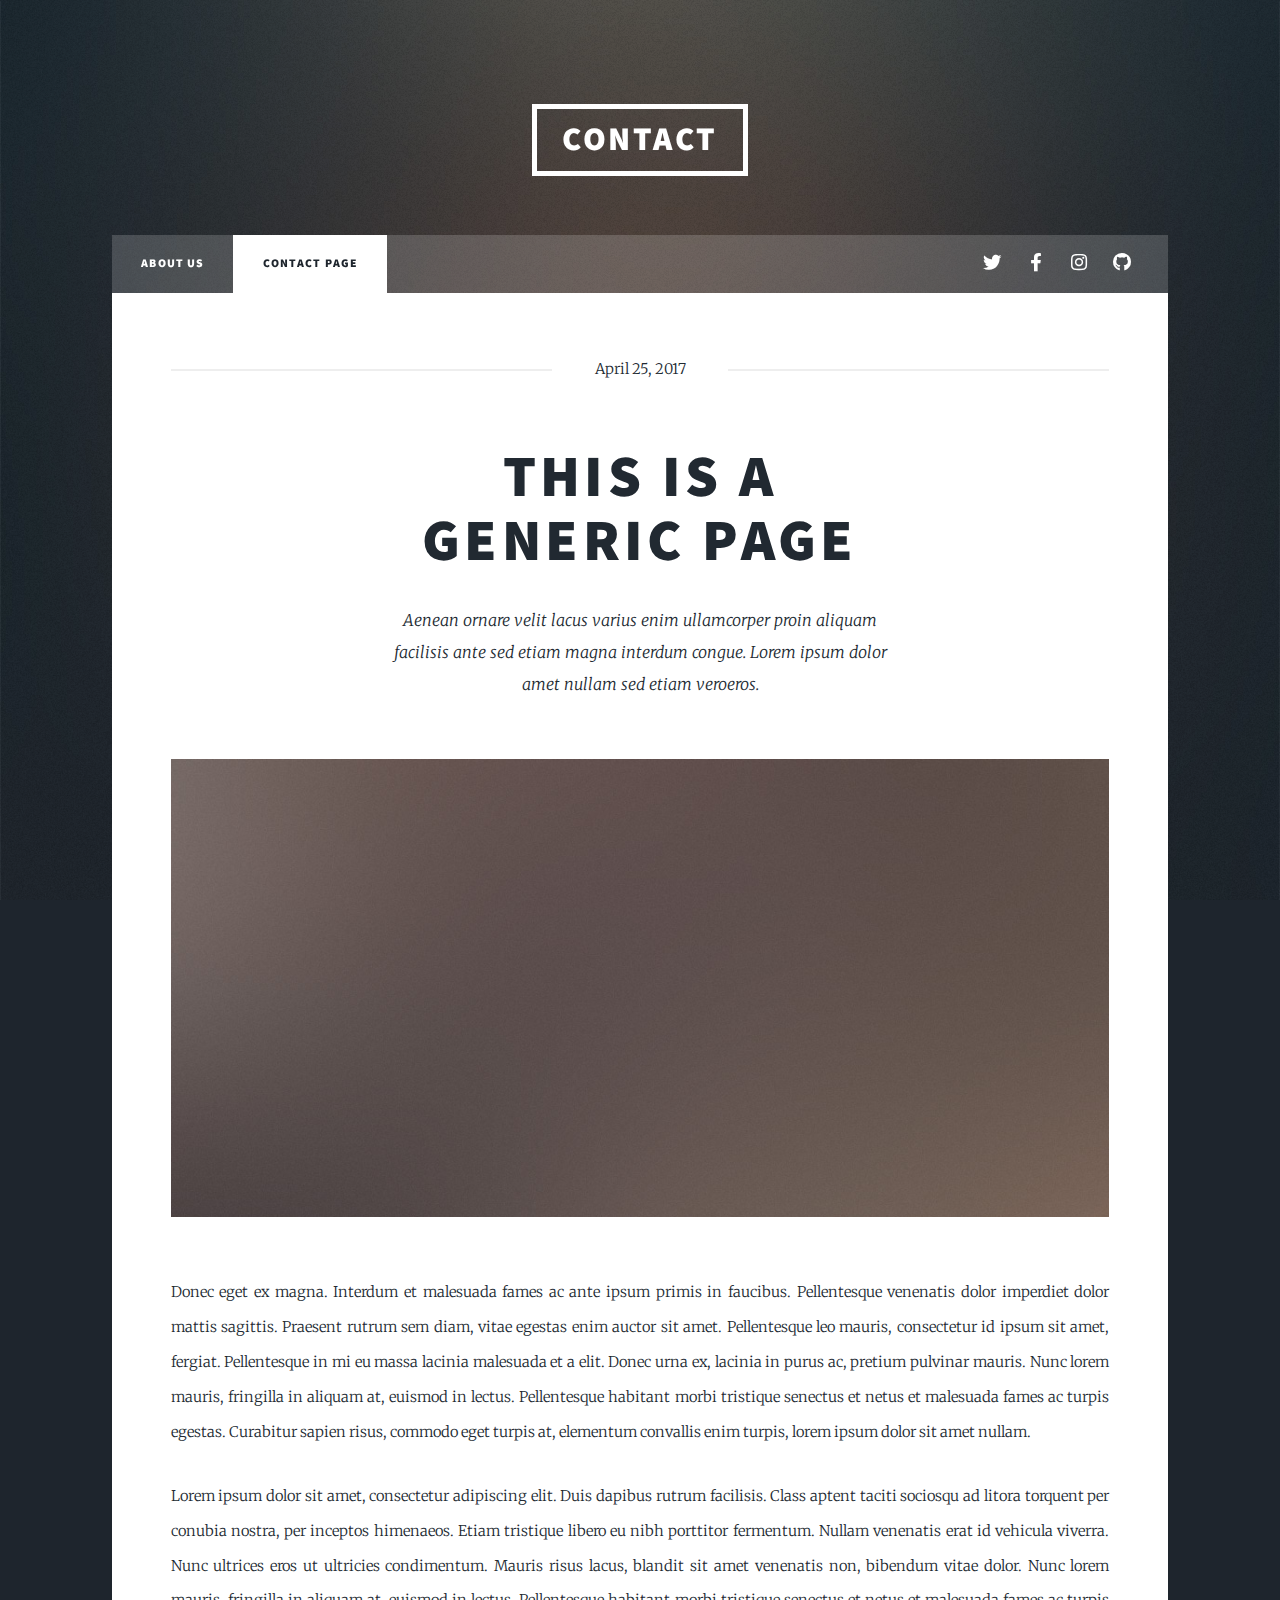
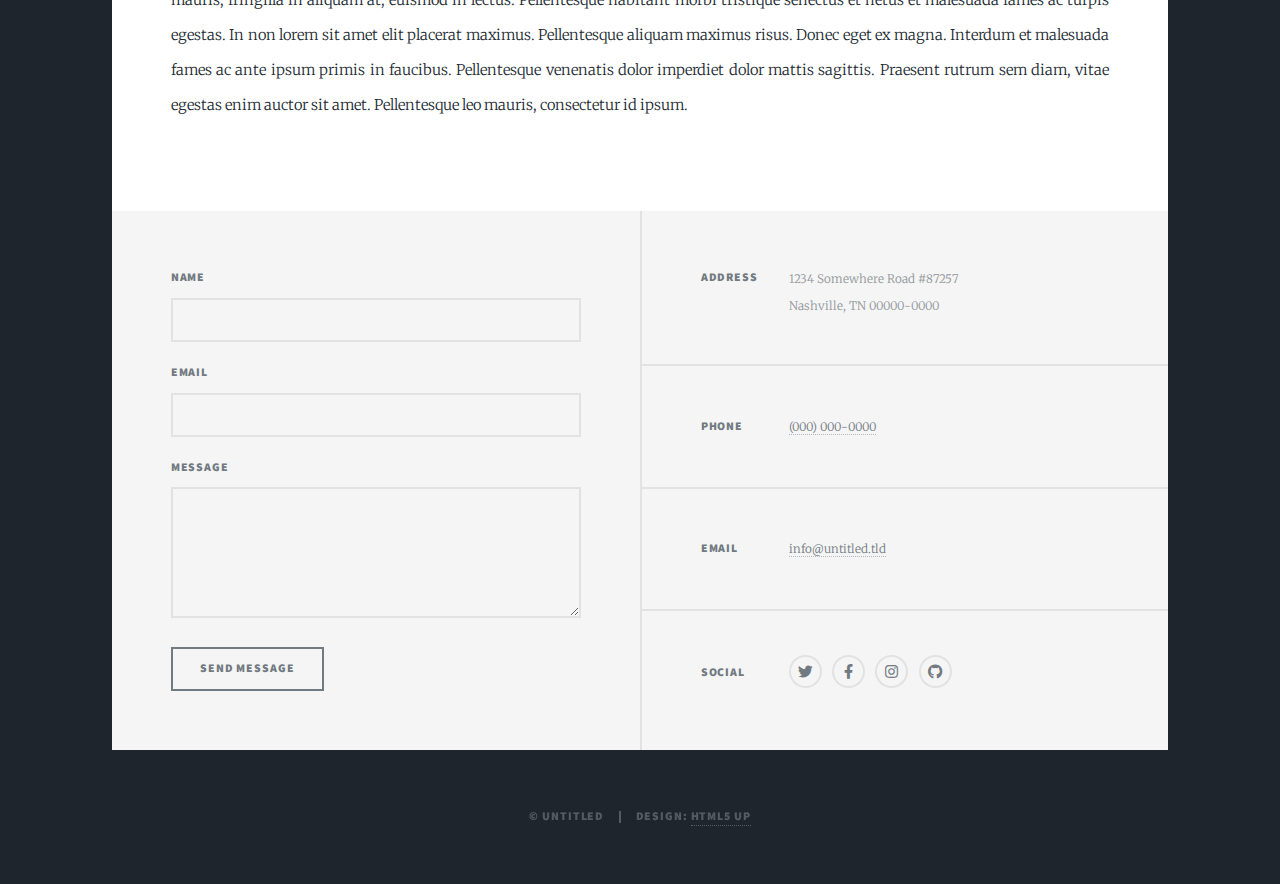
==== contact.html @ 7a4f12b8 "Add files via upload" ====
<!DOCTYPE HTML>
<!--
	Massively by HTML5 UP
	html5up.net | @ajlkn
	Free for personal and commercial use under the CCA 3.0 license (html5up.net/license)
-->
<html>
	<head>
		<title>Contact Us </title>
		<meta charset="utf-8" />
		<meta name="viewport" content="width=device-width, initial-scale=1, user-scalable=no" />
		<link rel="stylesheet" href="assets/css/main.css" />
		<noscript><link rel="stylesheet" href="assets/css/noscript.css" /></noscript>
	</head>
	<body class="is-preload">

		<!-- Wrapper -->
			<div id="wrapper">

				<!-- Header -->
					<header id="header">
						<a href="index.html" class="logo">Contact</a>
					</header>

				<!-- Nav -->
					<nav id="nav">
						<ul class="links">
							<li><a href="index.html">About Us</a></li>
							<li class="active"><a href="contact.html">Contact Page</a></li>
							<!-- <li><a href="elements.html">Elements Reference</a></li> -->
						</ul>
						<ul class="icons">
							<li><a href="#" class="icon brands fa-twitter"><span class="label">Twitter</span></a></li>
							<li><a href="#" class="icon brands fa-facebook-f"><span class="label">Facebook</span></a></li>
							<li><a href="#" class="icon brands fa-instagram"><span class="label">Instagram</span></a></li>
							<li><a href="#" class="icon brands fa-github"><span class="label">GitHub</span></a></li>
						</ul>
					</nav>

				<!-- Main -->
					<div id="main">

						<!-- Post -->
							<section class="post">
								<header class="major">
									<span class="date">April 25, 2017</span>
									<h1>This is a<br />
									Generic Page</h1>
									<p>Aenean ornare velit lacus varius enim ullamcorper proin aliquam<br />
									facilisis ante sed etiam magna interdum congue. Lorem ipsum dolor<br />
									amet nullam sed etiam veroeros.</p>
								</header>
								<div class="image main"><img src="images/pic01.jpg" alt="" /></div>
								<p>Donec eget ex magna. Interdum et malesuada fames ac ante ipsum primis in faucibus. Pellentesque venenatis dolor imperdiet dolor mattis sagittis. Praesent rutrum sem diam, vitae egestas enim auctor sit amet. Pellentesque leo mauris, consectetur id ipsum sit amet, fergiat. Pellentesque in mi eu massa lacinia malesuada et a elit. Donec urna ex, lacinia in purus ac, pretium pulvinar mauris. Nunc lorem mauris, fringilla in aliquam at, euismod in lectus. Pellentesque habitant morbi tristique senectus et netus et malesuada fames ac turpis egestas. Curabitur sapien risus, commodo eget turpis at, elementum convallis enim turpis, lorem ipsum dolor sit amet nullam.</p>
								<p>Lorem ipsum dolor sit amet, consectetur adipiscing elit. Duis dapibus rutrum facilisis. Class aptent taciti sociosqu ad litora torquent per conubia nostra, per inceptos himenaeos. Etiam tristique libero eu nibh porttitor fermentum. Nullam venenatis erat id vehicula viverra. Nunc ultrices eros ut ultricies condimentum. Mauris risus lacus, blandit sit amet venenatis non, bibendum vitae dolor. Nunc lorem mauris, fringilla in aliquam at, euismod in lectus. Pellentesque habitant morbi tristique senectus et netus et malesuada fames ac turpis egestas. In non lorem sit amet elit placerat maximus. Pellentesque aliquam maximus risus. Donec eget ex magna. Interdum et malesuada fames ac ante ipsum primis in faucibus. Pellentesque venenatis dolor imperdiet dolor mattis sagittis. Praesent rutrum sem diam, vitae egestas enim auctor sit amet. Pellentesque leo mauris, consectetur id ipsum.</p>
							</section>

					</div>

				<!-- Footer -->
					<footer id="footer">
						<section>
							<form method="post" action="#">
								<div class="fields">
									<div class="field">
										<label for="name">Name</label>
										<input type="text" name="name" id="name" />
									</div>
									<div class="field">
										<label for="email">Email</label>
										<input type="text" name="email" id="email" />
									</div>
									<div class="field">
										<label for="message">Message</label>
										<textarea name="message" id="message" rows="3"></textarea>
									</div>
								</div>
								<ul class="actions">
									<li><input type="submit" value="Send Message" /></li>
								</ul>
							</form>
						</section>
						<section class="split contact">
							<section class="alt">
								<h3>Address</h3>
								<p>1234 Somewhere Road #87257<br />
								Nashville, TN 00000-0000</p>
							</section>
							<section>
								<h3>Phone</h3>
								<p><a href="#">(000) 000-0000</a></p>
							</section>
							<section>
								<h3>Email</h3>
								<p><a href="#">info@untitled.tld</a></p>
							</section>
							<section>
								<h3>Social</h3>
								<ul class="icons alt">
									<li><a href="#" class="icon brands alt fa-twitter"><span class="label">Twitter</span></a></li>
									<li><a href="#" class="icon brands alt fa-facebook-f"><span class="label">Facebook</span></a></li>
									<li><a href="#" class="icon brands alt fa-instagram"><span class="label">Instagram</span></a></li>
									<li><a href="#" class="icon brands alt fa-github"><span class="label">GitHub</span></a></li>
								</ul>
							</section>
						</section>
					</footer>

				<!-- Copyright -->
					<div id="copyright">
						<ul><li>&copy; Untitled</li><li>Design: <a href="https://html5up.net">HTML5 UP</a></li></ul>
					</div>

			</div>

		<!-- Scripts -->
			<script src="assets/js/jquery.min.js"></script>
			<script src="assets/js/jquery.scrollex.min.js"></script>
			<script src="assets/js/jquery.scrolly.min.js"></script>
			<script src="assets/js/browser.min.js"></script>
			<script src="assets/js/breakpoints.min.js"></script>
			<script src="assets/js/util.js"></script>
			<script src="assets/js/main.js"></script>

	</body>
</html>
---- assets/css/main.css ----
@import url(fontawesome-all.min.css);
@import url("https://fonts.googleapis.com/css?family=Merriweather:300,700,300italic,700italic|Source+Sans+Pro:900");

/*
	Massively by HTML5 UP
	html5up.net | @ajlkn
	Free for personal and commercial use under the CCA 3.0 license (html5up.net/license)
*/

html, body, div, span, applet, object,
iframe, h1, h2, h3, h4, h5, h6, p, blockquote,
pre, a, abbr, acronym, address, big, cite,
code, del, dfn, em, img, ins, kbd, q, s, samp,
small, strike, strong, sub, sup, tt, var, b,
u, i, center, dl, dt, dd, ol, ul, li, fieldset,
form, label, legend, table, caption, tbody,
tfoot, thead, tr, th, td, article, aside,
canvas, details, embed, figure, figcaption,
footer, header, hgroup, menu, nav, output, ruby,
section, summary, time, mark, audio, video {
	margin: 0;
	padding: 0;
	border: 0;
	font-size: 100%;
	font: inherit;
	vertical-align: baseline;}

article, aside, details, figcaption, figure,
footer, header, hgroup, menu, nav, section {
	display: block;}

body {
	line-height: 1;
}

ol, ul {
	list-style: none;
}

blockquote, q {
	quotes: none;
}

	blockquote:before, blockquote:after, q:before, q:after {
		content: '';
		content: none;
	}

table {
	border-collapse: collapse;
	border-spacing: 0;
}

body {
	-webkit-text-size-adjust: none;
}

mark {
	background-color: transparent;
	color: inherit;
}

input::-moz-focus-inner {
	border: 0;
	padding: 0;
}

input, select, textarea {
	-moz-appearance: none;
	-webkit-appearance: none;
	-ms-appearance: none;
	appearance: none;
}

/* Basic */

	@-ms-viewport {
		width: device-width;
	}

	body {
		-ms-overflow-style: scrollbar;
	}

	@media screen and (max-width: 480px) {

		html, body {
			min-width: 320px;
		}

	}

	html {
		box-sizing: border-box;
	}

	*, *:before, *:after {
		box-sizing: inherit;
	}

	body {
		background-color: #1e252d;
	}

		body.is-preload *, body.is-preload *:before, body.is-preload *:after {
			-moz-animation: none !important;
			-webkit-animation: none !important;
			-ms-animation: none !important;
			animation: none !important;
			-moz-transition: none !important;
			-webkit-transition: none !important;
			-ms-transition: none !important;
			transition: none !important;
		}

/* Type */

	html {
		font-size: 16pt;
	}

		@media screen and (max-width: 1680px) {

			html {
				font-size: 12pt;
			}

		}

		@media screen and (max-width: 1280px) {

			html {
				font-size: 11pt;
			}

		}

		@media screen and (max-width: 360px) {

			html {
				font-size: 10pt;
			}

		}

	body {
		color: #212931;
	}

	body, input, select, textarea {
		font-family: "Merriweather", Georgia, serif;
		font-weight: 300;
		font-size: 1rem;
		line-height: 2.375;
	}

	a {
		-moz-transition: color 0.2s ease-in-out, background-color 0.2s ease-in-out, border-color 0.2s ease-in-out, box-shadow 0.2s ease-in-out;
		-webkit-transition: color 0.2s ease-in-out, background-color 0.2s ease-in-out, border-color 0.2s ease-in-out, box-shadow 0.2s ease-in-out;
		-ms-transition: color 0.2s ease-in-out, background-color 0.2s ease-in-out, border-color 0.2s ease-in-out, box-shadow 0.2s ease-in-out;
		transition: color 0.2s ease-in-out, background-color 0.2s ease-in-out, border-color 0.2s ease-in-out, box-shadow 0.2s ease-in-out;
		border-bottom: dotted 1px;
		text-decoration: none;
	}

		a:hover {
			border-bottom-color: transparent;
		}

	strong, b {
		font-weight: 600;
	}

	em, i {
		font-style: italic;
	}

	p {
		text-align: justify;
		margin: 0 0 2rem 0;
	}

	h1, h2, h3, h4, h5, h6 {
		font-family: "Source Sans Pro", Helvetica, sans-serif;
		font-weight: 900;
		line-height: 1.5;
		letter-spacing: 0.075em;
		text-transform: uppercase;
		margin: 0 0 1rem 0;
	}

		h1 a, h2 a, h3 a, h4 a, h5 a, h6 a {
			border-bottom: 0;
			color: inherit;
			text-decoration: none;
		}

	h1 {
		font-size: 4rem;
		line-height: 1.1;
		margin: 0 0 2rem 0;
	}

	h2 {
		font-size: 1.75rem;
		line-height: 1.3;
		margin: 0 0 1.5rem 0;
	}

	h3 {
		font-size: 1.25rem;
		margin: 0 0 1.5rem 0;
	}

	h4 {
		font-size: 1rem;
	}

	h5 {
		font-size: 0.9rem;
	}

	h6 {
		font-size: 0.8rem;
	}

	sub {
		font-size: 0.8rem;
		position: relative;
		top: 0.5rem;
	}

	sup {
		font-size: 0.8rem;
		position: relative;
		top: -0.5rem;
	}

	blockquote {
		border-left: solid 4px;
		font-style: italic;
		margin: 0 0 2rem 0;
		padding: 0.5rem 0 0.5rem 2rem;
	}

	code {
		border: solid 2px;
		font-family: "Courier New", monospace;
		font-size: 0.9rem;
		margin: 0 0.25rem;
		padding: 0.25rem 0.65rem;
	}

	pre {
		-webkit-overflow-scrolling: touch;
		font-family: "Courier New", monospace;
		font-size: 0.9rem;
		margin: 0 0 2rem 0;
	}

		pre code {
			display: block;
			line-height: 1.75;
			padding: 1rem 1.5rem;
			overflow-x: auto;
		}

	hr {
		border: 0;
		border-bottom: solid 2px;
		margin: 3rem 0;
	}

		hr.major {
			margin: 5rem 0;
		}

	.align-left {
		text-align: left;
	}

	.align-center {
		text-align: center;
	}

	.align-right {
		text-align: right;
	}

	input, select, textarea {
		color: #212931;
	}

	a {
		color: #212931;
		border-bottom-color: rgba(33, 41, 49, 0.5);
	}

		a:hover {
			border-bottom-color: transparent;
			color: #18bfef !important;
		}

	strong, b {
		color: #212931;
	}

	h1, h2, h3, h4, h5, h6 {
		color: #212931;
	}

	blockquote {
		border-left-color: #eeeeee;
	}

	code {
		background: rgba(220, 220, 220, 0.25);
		border-color: #eeeeee;
	}

	hr {
		border-bottom-color: #eeeeee;
	}

/* Row */

	.row {
		display: flex;
		flex-wrap: wrap;
		box-sizing: border-box;
		align-items: stretch;
	}

		.row > * {
			box-sizing: border-box;
		}

		.row.gtr-uniform > * > :last-child {
			margin-bottom: 0;
		}

		.row.aln-left {
			justify-content: flex-start;
		}

		.row.aln-center {
			justify-content: center;
		}

		.row.aln-right {
			justify-content: flex-end;
		}

		.row.aln-top {
			align-items: flex-start;
		}

		.row.aln-middle {
			align-items: center;
		}

		.row.aln-bottom {
			align-items: flex-end;
		}

		.row > .imp {
			order: -1;
		}

		.row > .col-1 {
			width: 8.33333%;
		}

		.row > .off-1 {
			margin-left: 8.33333%;
		}

		.row > .col-2 {
			width: 16.66667%;
		}

		.row > .off-2 {
			margin-left: 16.66667%;
		}

		.row > .col-3 {
			width: 25%;
		}

		.row > .off-3 {
			margin-left: 25%;
		}

		.row > .col-4 {
			width: 33.33333%;
		}

		.row > .off-4 {
			margin-left: 33.33333%;
		}

		.row > .col-5 {
			width: 41.66667%;
		}

		.row > .off-5 {
			margin-left: 41.66667%;
		}

		.row > .col-6 {
			width: 50%;
		}

		.row > .off-6 {
			margin-left: 50%;
		}

		.row > .col-7 {
			width: 58.33333%;
		}

		.row > .off-7 {
			margin-left: 58.33333%;
		}

		.row > .col-8 {
			width: 66.66667%;
		}

		.row > .off-8 {
			margin-left: 66.66667%;
		}

		.row > .col-9 {
			width: 75%;
		}

		.row > .off-9 {
			margin-left: 75%;
		}

		.row > .col-10 {
			width: 83.33333%;
		}

		.row > .off-10 {
			margin-left: 83.33333%;
		}

		.row > .col-11 {
			width: 91.66667%;
		}

		.row > .off-11 {
			margin-left: 91.66667%;
		}

		.row > .col-12 {
			width: 100%;
		}

		.row > .off-12 {
			margin-left: 100%;
		}

		.row.gtr-0 {
			margin-top: 0;
			margin-left: 0rem;
		}

			.row.gtr-0 > * {
				padding: 0 0 0 0rem;
			}

			.row.gtr-0.gtr-uniform {
				margin-top: 0rem;
			}

				.row.gtr-0.gtr-uniform > * {
					padding-top: 0rem;
				}

		.row.gtr-25 {
			margin-top: 0;
			margin-left: -0.375rem;
		}

			.row.gtr-25 > * {
				padding: 0 0 0 0.375rem;
			}

			.row.gtr-25.gtr-uniform {
				margin-top: -0.375rem;
			}

				.row.gtr-25.gtr-uniform > * {
					padding-top: 0.375rem;
				}

		.row.gtr-50 {
			margin-top: 0;
			margin-left: -0.75rem;
		}

			.row.gtr-50 > * {
				padding: 0 0 0 0.75rem;
			}

			.row.gtr-50.gtr-uniform {
				margin-top: -0.75rem;
			}

				.row.gtr-50.gtr-uniform > * {
					padding-top: 0.75rem;
				}

		.row {
			margin-top: 0;
			margin-left: -1.5rem;
		}

			.row > * {
				padding: 0 0 0 1.5rem;
			}

			.row.gtr-uniform {
				margin-top: -1.5rem;
			}

				.row.gtr-uniform > * {
					padding-top: 1.5rem;
				}

		.row.gtr-150 {
			margin-top: 0;
			margin-left: -2.25rem;
		}

			.row.gtr-150 > * {
				padding: 0 0 0 2.25rem;
			}

			.row.gtr-150.gtr-uniform {
				margin-top: -2.25rem;
			}

				.row.gtr-150.gtr-uniform > * {
					padding-top: 2.25rem;
				}

		.row.gtr-200 {
			margin-top: 0;
			margin-left: -3rem;
		}

			.row.gtr-200 > * {
				padding: 0 0 0 3rem;
			}

			.row.gtr-200.gtr-uniform {
				margin-top: -3rem;
			}

				.row.gtr-200.gtr-uniform > * {
					padding-top: 3rem;
				}

		@media screen and (max-width: 1680px) {

			.row {
				display: flex;
				flex-wrap: wrap;
				box-sizing: border-box;
				align-items: stretch;
			}

				.row > * {
					box-sizing: border-box;
				}

				.row.gtr-uniform > * > :last-child {
					margin-bottom: 0;
				}

				.row.aln-left {
					justify-content: flex-start;
				}

				.row.aln-center {
					justify-content: center;
				}

				.row.aln-right {
					justify-content: flex-end;
				}

				.row.aln-top {
					align-items: flex-start;
				}

				.row.aln-middle {
					align-items: center;
				}

				.row.aln-bottom {
					align-items: flex-end;
				}

				.row > .imp-xlarge {
					order: -1;
				}

				.row > .col-1-xlarge {
					width: 8.33333%;
				}

				.row > .off-1-xlarge {
					margin-left: 8.33333%;
				}

				.row > .col-2-xlarge {
					width: 16.66667%;
				}

				.row > .off-2-xlarge {
					margin-left: 16.66667%;
				}

				.row > .col-3-xlarge {
					width: 25%;
				}

				.row > .off-3-xlarge {
					margin-left: 25%;
				}

				.row > .col-4-xlarge {
					width: 33.33333%;
				}

				.row > .off-4-xlarge {
					margin-left: 33.33333%;
				}

				.row > .col-5-xlarge {
					width: 41.66667%;
				}

				.row > .off-5-xlarge {
					margin-left: 41.66667%;
				}

				.row > .col-6-xlarge {
					width: 50%;
				}

				.row > .off-6-xlarge {
					margin-left: 50%;
				}

				.row > .col-7-xlarge {
					width: 58.33333%;
				}

				.row > .off-7-xlarge {
					margin-left: 58.33333%;
				}

				.row > .col-8-xlarge {
					width: 66.66667%;
				}

				.row > .off-8-xlarge {
					margin-left: 66.66667%;
				}

				.row > .col-9-xlarge {
					width: 75%;
				}

				.row > .off-9-xlarge {
					margin-left: 75%;
				}

				.row > .col-10-xlarge {
					width: 83.33333%;
				}

				.row > .off-10-xlarge {
					margin-left: 83.33333%;
				}

				.row > .col-11-xlarge {
					width: 91.66667%;
				}

				.row > .off-11-xlarge {
					margin-left: 91.66667%;
				}

				.row > .col-12-xlarge {
					width: 100%;
				}

				.row > .off-12-xlarge {
					margin-left: 100%;
				}

				.row.gtr-0 {
					margin-top: 0;
					margin-left: 0rem;
				}

					.row.gtr-0 > * {
						padding: 0 0 0 0rem;
					}

					.row.gtr-0.gtr-uniform {
						margin-top: 0rem;
					}

						.row.gtr-0.gtr-uniform > * {
							padding-top: 0rem;
						}

				.row.gtr-25 {
					margin-top: 0;
					margin-left: -0.375rem;
				}

					.row.gtr-25 > * {
						padding: 0 0 0 0.375rem;
					}

					.row.gtr-25.gtr-uniform {
						margin-top: -0.375rem;
					}

						.row.gtr-25.gtr-uniform > * {
							padding-top: 0.375rem;
						}

				.row.gtr-50 {
					margin-top: 0;
					margin-left: -0.75rem;
				}

					.row.gtr-50 > * {
						padding: 0 0 0 0.75rem;
					}

					.row.gtr-50.gtr-uniform {
						margin-top: -0.75rem;
					}

						.row.gtr-50.gtr-uniform > * {
							padding-top: 0.75rem;
						}

				.row {
					margin-top: 0;
					margin-left: -1.5rem;
				}

					.row > * {
						padding: 0 0 0 1.5rem;
					}

					.row.gtr-uniform {
						margin-top: -1.5rem;
					}

						.row.gtr-uniform > * {
							padding-top: 1.5rem;
						}

				.row.gtr-150 {
					margin-top: 0;
					margin-left: -2.25rem;
				}

					.row.gtr-150 > * {
						padding: 0 0 0 2.25rem;
					}

					.row.gtr-150.gtr-uniform {
						margin-top: -2.25rem;
					}

						.row.gtr-150.gtr-uniform > * {
							padding-top: 2.25rem;
						}

				.row.gtr-200 {
					margin-top: 0;
					margin-left: -3rem;
				}

					.row.gtr-200 > * {
						padding: 0 0 0 3rem;
					}

					.row.gtr-200.gtr-uniform {
						margin-top: -3rem;
					}

						.row.gtr-200.gtr-uniform > * {
							padding-top: 3rem;
						}

		}

		@media screen and (max-width: 1280px) {

			.row {
				display: flex;
				flex-wrap: wrap;
				box-sizing: border-box;
				align-items: stretch;
			}

				.row > * {
					box-sizing: border-box;
				}

				.row.gtr-uniform > * > :last-child {
					margin-bottom: 0;
				}

				.row.aln-left {
					justify-content: flex-start;
				}

				.row.aln-center {
					justify-content: center;
				}

				.row.aln-right {
					justify-content: flex-end;
				}

				.row.aln-top {
					align-items: flex-start;
				}

				.row.aln-middle {
					align-items: center;
				}

				.row.aln-bottom {
					align-items: flex-end;
				}

				.row > .imp-large {
					order: -1;
				}

				.row > .col-1-large {
					width: 8.33333%;
				}

				.row > .off-1-large {
					margin-left: 8.33333%;
				}

				.row > .col-2-large {
					width: 16.66667%;
				}

				.row > .off-2-large {
					margin-left: 16.66667%;
				}

				.row > .col-3-large {
					width: 25%;
				}

				.row > .off-3-large {
					margin-left: 25%;
				}

				.row > .col-4-large {
					width: 33.33333%;
				}

				.row > .off-4-large {
					margin-left: 33.33333%;
				}

				.row > .col-5-large {
					width: 41.66667%;
				}

				.row > .off-5-large {
					margin-left: 41.66667%;
				}

				.row > .col-6-large {
					width: 50%;
				}

				.row > .off-6-large {
					margin-left: 50%;
				}

				.row > .col-7-large {
					width: 58.33333%;
				}

				.row > .off-7-large {
					margin-left: 58.33333%;
				}

				.row > .col-8-large {
					width: 66.66667%;
				}

				.row > .off-8-large {
					margin-left: 66.66667%;
				}

				.row > .col-9-large {
					width: 75%;
				}

				.row > .off-9-large {
					margin-left: 75%;
				}

				.row > .col-10-large {
					width: 83.33333%;
				}

				.row > .off-10-large {
					margin-left: 83.33333%;
				}

				.row > .col-11-large {
					width: 91.66667%;
				}

				.row > .off-11-large {
					margin-left: 91.66667%;
				}

				.row > .col-12-large {
					width: 100%;
				}

				.row > .off-12-large {
					margin-left: 100%;
				}

				.row.gtr-0 {
					margin-top: 0;
					margin-left: 0rem;
				}

					.row.gtr-0 > * {
						padding: 0 0 0 0rem;
					}

					.row.gtr-0.gtr-uniform {
						margin-top: 0rem;
					}

						.row.gtr-0.gtr-uniform > * {
							padding-top: 0rem;
						}

				.row.gtr-25 {
					margin-top: 0;
					margin-left: -0.375rem;
				}

					.row.gtr-25 > * {
						padding: 0 0 0 0.375rem;
					}

					.row.gtr-25.gtr-uniform {
						margin-top: -0.375rem;
					}

						.row.gtr-25.gtr-uniform > * {
							padding-top: 0.375rem;
						}

				.row.gtr-50 {
					margin-top: 0;
					margin-left: -0.75rem;
				}

					.row.gtr-50 > * {
						padding: 0 0 0 0.75rem;
					}

					.row.gtr-50.gtr-uniform {
						margin-top: -0.75rem;
					}

						.row.gtr-50.gtr-uniform > * {
							padding-top: 0.75rem;
						}

				.row {
					margin-top: 0;
					margin-left: -1.5rem;
				}

					.row > * {
						padding: 0 0 0 1.5rem;
					}

					.row.gtr-uniform {
						margin-top: -1.5rem;
					}

						.row.gtr-uniform > * {
							padding-top: 1.5rem;
						}

				.row.gtr-150 {
					margin-top: 0;
					margin-left: -2.25rem;
				}

					.row.gtr-150 > * {
						padding: 0 0 0 2.25rem;
					}

					.row.gtr-150.gtr-uniform {
						margin-top: -2.25rem;
					}

						.row.gtr-150.gtr-uniform > * {
							padding-top: 2.25rem;
						}

				.row.gtr-200 {
					margin-top: 0;
					margin-left: -3rem;
				}

					.row.gtr-200 > * {
						padding: 0 0 0 3rem;
					}

					.row.gtr-200.gtr-uniform {
						margin-top: -3rem;
					}

						.row.gtr-200.gtr-uniform > * {
							padding-top: 3rem;
						}

		}

		@media screen and (max-width: 980px) {

			.row {
				display: flex;
				flex-wrap: wrap;
				box-sizing: border-box;
				align-items: stretch;
			}

				.row > * {
					box-sizing: border-box;
				}

				.row.gtr-uniform > * > :last-child {
					margin-bottom: 0;
				}

				.row.aln-left {
					justify-content: flex-start;
				}

				.row.aln-center {
					justify-content: center;
				}

				.row.aln-right {
					justify-content: flex-end;
				}

				.row.aln-top {
					align-items: flex-start;
				}

				.row.aln-middle {
					align-items: center;
				}

				.row.aln-bottom {
					align-items: flex-end;
				}

				.row > .imp-medium {
					order: -1;
				}

				.row > .col-1-medium {
					width: 8.33333%;
				}

				.row > .off-1-medium {
					margin-left: 8.33333%;
				}

				.row > .col-2-medium {
					width: 16.66667%;
				}

				.row > .off-2-medium {
					margin-left: 16.66667%;
				}

				.row > .col-3-medium {
					width: 25%;
				}

				.row > .off-3-medium {
					margin-left: 25%;
				}

				.row > .col-4-medium {
					width: 33.33333%;
				}

				.row > .off-4-medium {
					margin-left: 33.33333%;
				}

				.row > .col-5-medium {
					width: 41.66667%;
				}

				.row > .off-5-medium {
					margin-left: 41.66667%;
				}

				.row > .col-6-medium {
					width: 50%;
				}

				.row > .off-6-medium {
					margin-left: 50%;
				}

				.row > .col-7-medium {
					width: 58.33333%;
				}

				.row > .off-7-medium {
					margin-left: 58.33333%;
				}

				.row > .col-8-medium {
					width: 66.66667%;
				}

				.row > .off-8-medium {
					margin-left: 66.66667%;
				}

				.row > .col-9-medium {
					width: 75%;
				}

				.row > .off-9-medium {
					margin-left: 75%;
				}

				.row > .col-10-medium {
					width: 83.33333%;
				}

				.row > .off-10-medium {
					margin-left: 83.33333%;
				}

				.row > .col-11-medium {
					width: 91.66667%;
				}

				.row > .off-11-medium {
					margin-left: 91.66667%;
				}

				.row > .col-12-medium {
					width: 100%;
				}

				.row > .off-12-medium {
					margin-left: 100%;
				}

				.row.gtr-0 {
					margin-top: 0;
					margin-left: 0rem;
				}

					.row.gtr-0 > * {
						padding: 0 0 0 0rem;
					}

					.row.gtr-0.gtr-uniform {
						margin-top: 0rem;
					}

						.row.gtr-0.gtr-uniform > * {
							padding-top: 0rem;
						}

				.row.gtr-25 {
					margin-top: 0;
					margin-left: -0.375rem;
				}

					.row.gtr-25 > * {
						padding: 0 0 0 0.375rem;
					}

					.row.gtr-25.gtr-uniform {
						margin-top: -0.375rem;
					}

						.row.gtr-25.gtr-uniform > * {
							padding-top: 0.375rem;
						}

				.row.gtr-50 {
					margin-top: 0;
					margin-left: -0.75rem;
				}

					.row.gtr-50 > * {
						padding: 0 0 0 0.75rem;
					}

					.row.gtr-50.gtr-uniform {
						margin-top: -0.75rem;
					}

						.row.gtr-50.gtr-uniform > * {
							padding-top: 0.75rem;
						}

				.row {
					margin-top: 0;
					margin-left: -1.5rem;
				}

					.row > * {
						padding: 0 0 0 1.5rem;
					}

					.row.gtr-uniform {
						margin-top: -1.5rem;
					}

						.row.gtr-uniform > * {
							padding-top: 1.5rem;
						}

				.row.gtr-150 {
					margin-top: 0;
					margin-left: -2.25rem;
				}

					.row.gtr-150 > * {
						padding: 0 0 0 2.25rem;
					}

					.row.gtr-150.gtr-uniform {
						margin-top: -2.25rem;
					}

						.row.gtr-150.gtr-uniform > * {
							padding-top: 2.25rem;
						}

				.row.gtr-200 {
					margin-top: 0;
					margin-left: -3rem;
				}

					.row.gtr-200 > * {
						padding: 0 0 0 3rem;
					}

					.row.gtr-200.gtr-uniform {
						margin-top: -3rem;
					}

						.row.gtr-200.gtr-uniform > * {
							padding-top: 3rem;
						}

		}

		@media screen and (max-width: 736px) {

			.row {
				display: flex;
				flex-wrap: wrap;
				box-sizing: border-box;
				align-items: stretch;
			}

				.row > * {
					box-sizing: border-box;
				}

				.row.gtr-uniform > * > :last-child {
					margin-bottom: 0;
				}

				.row.aln-left {
					justify-content: flex-start;
				}

				.row.aln-center {
					justify-content: center;
				}

				.row.aln-right {
					justify-content: flex-end;
				}

				.row.aln-top {
					align-items: flex-start;
				}

				.row.aln-middle {
					align-items: center;
				}

				.row.aln-bottom {
					align-items: flex-end;
				}

				.row > .imp-small {
					order: -1;
				}

				.row > .col-1-small {
					width: 8.33333%;
				}

				.row > .off-1-small {
					margin-left: 8.33333%;
				}

				.row > .col-2-small {
					width: 16.66667%;
				}

				.row > .off-2-small {
					margin-left: 16.66667%;
				}

				.row > .col-3-small {
					width: 25%;
				}

				.row > .off-3-small {
					margin-left: 25%;
				}

				.row > .col-4-small {
					width: 33.33333%;
				}

				.row > .off-4-small {
					margin-left: 33.33333%;
				}

				.row > .col-5-small {
					width: 41.66667%;
				}

				.row > .off-5-small {
					margin-left: 41.66667%;
				}

				.row > .col-6-small {
					width: 50%;
				}

				.row > .off-6-small {
					margin-left: 50%;
				}

				.row > .col-7-small {
					width: 58.33333%;
				}

				.row > .off-7-small {
					margin-left: 58.33333%;
				}

				.row > .col-8-small {
					width: 66.66667%;
				}

				.row > .off-8-small {
					margin-left: 66.66667%;
				}

				.row > .col-9-small {
					width: 75%;
				}

				.row > .off-9-small {
					margin-left: 75%;
				}

				.row > .col-10-small {
					width: 83.33333%;
				}

				.row > .off-10-small {
					margin-left: 83.33333%;
				}

				.row > .col-11-small {
					width: 91.66667%;
				}

				.row > .off-11-small {
					margin-left: 91.66667%;
				}

				.row > .col-12-small {
					width: 100%;
				}

				.row > .off-12-small {
					margin-left: 100%;
				}

				.row.gtr-0 {
					margin-top: 0;
					margin-left: 0rem;
				}

					.row.gtr-0 > * {
						padding: 0 0 0 0rem;
					}

					.row.gtr-0.gtr-uniform {
						margin-top: 0rem;
					}

						.row.gtr-0.gtr-uniform > * {
							padding-top: 0rem;
						}

				.row.gtr-25 {
					margin-top: 0;
					margin-left: -0.375rem;
				}

					.row.gtr-25 > * {
						padding: 0 0 0 0.375rem;
					}

					.row.gtr-25.gtr-uniform {
						margin-top: -0.375rem;
					}

						.row.gtr-25.gtr-uniform > * {
							padding-top: 0.375rem;
						}

				.row.gtr-50 {
					margin-top: 0;
					margin-left: -0.75rem;
				}

					.row.gtr-50 > * {
						padding: 0 0 0 0.75rem;
					}

					.row.gtr-50.gtr-uniform {
						margin-top: -0.75rem;
					}

						.row.gtr-50.gtr-uniform > * {
							padding-top: 0.75rem;
						}

				.row {
					margin-top: 0;
					margin-left: -1.5rem;
				}

					.row > * {
						padding: 0 0 0 1.5rem;
					}

					.row.gtr-uniform {
						margin-top: -1.5rem;
					}

						.row.gtr-uniform > * {
							padding-top: 1.5rem;
						}

				.row.gtr-150 {
					margin-top: 0;
					margin-left: -2.25rem;
				}

					.row.gtr-150 > * {
						padding: 0 0 0 2.25rem;
					}

					.row.gtr-150.gtr-uniform {
						margin-top: -2.25rem;
					}

						.row.gtr-150.gtr-uniform > * {
							padding-top: 2.25rem;
						}

				.row.gtr-200 {
					margin-top: 0;
					margin-left: -3rem;
				}

					.row.gtr-200 > * {
						padding: 0 0 0 3rem;
					}

					.row.gtr-200.gtr-uniform {
						margin-top: -3rem;
					}

						.row.gtr-200.gtr-uniform > * {
							padding-top: 3rem;
						}

		}

		@media screen and (max-width: 480px) {

			.row {
				display: flex;
				flex-wrap: wrap;
				box-sizing: border-box;
				align-items: stretch;
			}

				.row > * {
					box-sizing: border-box;
				}

				.row.gtr-uniform > * > :last-child {
					margin-bottom: 0;
				}

				.row.aln-left {
					justify-content: flex-start;
				}

				.row.aln-center {
					justify-content: center;
				}

				.row.aln-right {
					justify-content: flex-end;
				}

				.row.aln-top {
					align-items: flex-start;
				}

				.row.aln-middle {
					align-items: center;
				}

				.row.aln-bottom {
					align-items: flex-end;
				}

				.row > .imp-xsmall {
					order: -1;
				}

				.row > .col-1-xsmall {
					width: 8.33333%;
				}

				.row > .off-1-xsmall {
					margin-left: 8.33333%;
				}

				.row > .col-2-xsmall {
					width: 16.66667%;
				}

				.row > .off-2-xsmall {
					margin-left: 16.66667%;
				}

				.row > .col-3-xsmall {
					width: 25%;
				}

				.row > .off-3-xsmall {
					margin-left: 25%;
				}

				.row > .col-4-xsmall {
					width: 33.33333%;
				}

				.row > .off-4-xsmall {
					margin-left: 33.33333%;
				}

				.row > .col-5-xsmall {
					width: 41.66667%;
				}

				.row > .off-5-xsmall {
					margin-left: 41.66667%;
				}

				.row > .col-6-xsmall {
					width: 50%;
				}

				.row > .off-6-xsmall {
					margin-left: 50%;
				}

				.row > .col-7-xsmall {
					width: 58.33333%;
				}

				.row > .off-7-xsmall {
					margin-left: 58.33333%;
				}

				.row > .col-8-xsmall {
					width: 66.66667%;
				}

				.row > .off-8-xsmall {
					margin-left: 66.66667%;
				}

				.row > .col-9-xsmall {
					width: 75%;
				}

				.row > .off-9-xsmall {
					margin-left: 75%;
				}

				.row > .col-10-xsmall {
					width: 83.33333%;
				}

				.row > .off-10-xsmall {
					margin-left: 83.33333%;
				}

				.row > .col-11-xsmall {
					width: 91.66667%;
				}

				.row > .off-11-xsmall {
					margin-left: 91.66667%;
				}

				.row > .col-12-xsmall {
					width: 100%;
				}

				.row > .off-12-xsmall {
					margin-left: 100%;
				}

				.row.gtr-0 {
					margin-top: 0;
					margin-left: 0rem;
				}

					.row.gtr-0 > * {
						padding: 0 0 0 0rem;
					}

					.row.gtr-0.gtr-uniform {
						margin-top: 0rem;
					}

						.row.gtr-0.gtr-uniform > * {
							padding-top: 0rem;
						}

				.row.gtr-25 {
					margin-top: 0;
					margin-left: -0.375rem;
				}

					.row.gtr-25 > * {
						padding: 0 0 0 0.375rem;
					}

					.row.gtr-25.gtr-uniform {
						margin-top: -0.375rem;
					}

						.row.gtr-25.gtr-uniform > * {
							padding-top: 0.375rem;
						}

				.row.gtr-50 {
					margin-top: 0;
					margin-left: -0.75rem;
				}

					.row.gtr-50 > * {
						padding: 0 0 0 0.75rem;
					}

					.row.gtr-50.gtr-uniform {
						margin-top: -0.75rem;
					}

						.row.gtr-50.gtr-uniform > * {
							padding-top: 0.75rem;
						}

				.row {
					margin-top: 0;
					margin-left: -1.5rem;
				}

					.row > * {
						padding: 0 0 0 1.5rem;
					}

					.row.gtr-uniform {
						margin-top: -1.5rem;
					}

						.row.gtr-uniform > * {
							padding-top: 1.5rem;
						}

				.row.gtr-150 {
					margin-top: 0;
					margin-left: -2.25rem;
				}

					.row.gtr-150 > * {
						padding: 0 0 0 2.25rem;
					}

					.row.gtr-150.gtr-uniform {
						margin-top: -2.25rem;
					}

						.row.gtr-150.gtr-uniform > * {
							padding-top: 2.25rem;
						}

				.row.gtr-200 {
					margin-top: 0;
					margin-left: -3rem;
				}

					.row.gtr-200 > * {
						padding: 0 0 0 3rem;
					}

					.row.gtr-200.gtr-uniform {
						margin-top: -3rem;
					}

						.row.gtr-200.gtr-uniform > * {
							padding-top: 3rem;
						}

		}

		@media screen and (max-width: 360px) {

			.row {
				display: flex;
				flex-wrap: wrap;
				box-sizing: border-box;
				align-items: stretch;
			}

				.row > * {
					box-sizing: border-box;
				}

				.row.gtr-uniform > * > :last-child {
					margin-bottom: 0;
				}

				.row.aln-left {
					justify-content: flex-start;
				}

				.row.aln-center {
					justify-content: center;
				}

				.row.aln-right {
					justify-content: flex-end;
				}

				.row.aln-top {
					align-items: flex-start;
				}

				.row.aln-middle {
					align-items: center;
				}

				.row.aln-bottom {
					align-items: flex-end;
				}

				.row > .imp-xxsmall {
					order: -1;
				}

				.row > .col-1-xxsmall {
					width: 8.33333%;
				}

				.row > .off-1-xxsmall {
					margin-left: 8.33333%;
				}

				.row > .col-2-xxsmall {
					width: 16.66667%;
				}

				.row > .off-2-xxsmall {
					margin-left: 16.66667%;
				}

				.row > .col-3-xxsmall {
					width: 25%;
				}

				.row > .off-3-xxsmall {
					margin-left: 25%;
				}

				.row > .col-4-xxsmall {
					width: 33.33333%;
				}

				.row > .off-4-xxsmall {
					margin-left: 33.33333%;
				}

				.row > .col-5-xxsmall {
					width: 41.66667%;
				}

				.row > .off-5-xxsmall {
					margin-left: 41.66667%;
				}

				.row > .col-6-xxsmall {
					width: 50%;
				}

				.row > .off-6-xxsmall {
					margin-left: 50%;
				}

				.row > .col-7-xxsmall {
					width: 58.33333%;
				}

				.row > .off-7-xxsmall {
					margin-left: 58.33333%;
				}

				.row > .col-8-xxsmall {
					width: 66.66667%;
				}

				.row > .off-8-xxsmall {
					margin-left: 66.66667%;
				}

				.row > .col-9-xxsmall {
					width: 75%;
				}

				.row > .off-9-xxsmall {
					margin-left: 75%;
				}

				.row > .col-10-xxsmall {
					width: 83.33333%;
				}

				.row > .off-10-xxsmall {
					margin-left: 83.33333%;
				}

				.row > .col-11-xxsmall {
					width: 91.66667%;
				}

				.row > .off-11-xxsmall {
					margin-left: 91.66667%;
				}

				.row > .col-12-xxsmall {
					width: 100%;
				}

				.row > .off-12-xxsmall {
					margin-left: 100%;
				}

				.row.gtr-0 {
					margin-top: 0;
					margin-left: 0rem;
				}

					.row.gtr-0 > * {
						padding: 0 0 0 0rem;
					}

					.row.gtr-0.gtr-uniform {
						margin-top: 0rem;
					}

						.row.gtr-0.gtr-uniform > * {
							padding-top: 0rem;
						}

				.row.gtr-25 {
					margin-top: 0;
					margin-left: -0.375rem;
				}

					.row.gtr-25 > * {
						padding: 0 0 0 0.375rem;
					}

					.row.gtr-25.gtr-uniform {
						margin-top: -0.375rem;
					}

						.row.gtr-25.gtr-uniform > * {
							padding-top: 0.375rem;
						}

				.row.gtr-50 {
					margin-top: 0;
					margin-left: -0.75rem;
				}

					.row.gtr-50 > * {
						padding: 0 0 0 0.75rem;
					}

					.row.gtr-50.gtr-uniform {
						margin-top: -0.75rem;
					}

						.row.gtr-50.gtr-uniform > * {
							padding-top: 0.75rem;
						}

				.row {
					margin-top: 0;
					margin-left: -1.5rem;
				}

					.row > * {
						padding: 0 0 0 1.5rem;
					}

					.row.gtr-uniform {
						margin-top: -1.5rem;
					}

						.row.gtr-uniform > * {
							padding-top: 1.5rem;
						}

				.row.gtr-150 {
					margin-top: 0;
					margin-left: -2.25rem;
				}

					.row.gtr-150 > * {
						padding: 0 0 0 2.25rem;
					}

					.row.gtr-150.gtr-uniform {
						margin-top: -2.25rem;
					}

						.row.gtr-150.gtr-uniform > * {
							padding-top: 2.25rem;
						}

				.row.gtr-200 {
					margin-top: 0;
					margin-left: -3rem;
				}

					.row.gtr-200 > * {
						padding: 0 0 0 3rem;
					}

					.row.gtr-200.gtr-uniform {
						margin-top: -3rem;
					}

						.row.gtr-200.gtr-uniform > * {
							padding-top: 3rem;
						}

		}

/* Box */

	.box {
		border: solid 2px;
		margin-bottom: 2rem;
		padding: 1.5rem;
	}

		.box > :last-child,
		.box > :last-child > :last-child,
		.box > :last-child > :last-child > :last-child {
			margin-bottom: 0;
		}

		.box.alt {
			border: 0;
			border-radius: 0;
			padding: 0;
		}

	.box {
		border-color: #eeeeee;
	}

/* Button */

	input[type="submit"],
	input[type="reset"],
	input[type="button"],
	button,
	.button {
		-moz-appearance: none;
		-webkit-appearance: none;
		-ms-appearance: none;
		appearance: none;
		-moz-transition: background-color 0.2s ease-in-out, box-shadow 0.2s ease-in-out, color 0.2s ease-in-out;
		-webkit-transition: background-color 0.2s ease-in-out, box-shadow 0.2s ease-in-out, color 0.2s ease-in-out;
		-ms-transition: background-color 0.2s ease-in-out, box-shadow 0.2s ease-in-out, color 0.2s ease-in-out;
		transition: background-color 0.2s ease-in-out, box-shadow 0.2s ease-in-out, color 0.2s ease-in-out;
		border: 0;
		border-radius: 0;
		cursor: pointer;
		display: inline-block;
		font-family: "Source Sans Pro", Helvetica, sans-serif;
		font-size: 0.8rem;
		font-weight: 900;
		letter-spacing: 0.075em;
		height: 3rem;
		line-height: 3rem;
		padding: 0 2rem;
		text-align: center;
		text-decoration: none;
		text-transform: uppercase;
		white-space: nowrap;
	}

		input[type="submit"].icon:before,
		input[type="reset"].icon:before,
		input[type="button"].icon:before,
		button.icon:before,
		.button.icon:before {
			margin-right: 0.5rem;
		}

		input[type="submit"].icon.solo,
		input[type="reset"].icon.solo,
		input[type="button"].icon.solo,
		button.icon.solo,
		.button.icon.solo {
			position: relative;
			width: 4rem;
			height: 4rem;
			line-height: 4rem;
			border-radius: 4rem;
			text-indent: 4rem;
			overflow: hidden;
			padding: 0;
			white-space: nowrap;
		}

			input[type="submit"].icon.solo:before,
			input[type="reset"].icon.solo:before,
			input[type="button"].icon.solo:before,
			button.icon.solo:before,
			.button.icon.solo:before {
				position: absolute;
				display: block;
				top: 0;
				left: 0;
				width: inherit;
				height: inherit;
				line-height: inherit;
				font-size: 1.25rem;
				margin-right: 0;
				text-align: center;
				text-indent: 0;
			}

		input[type="submit"].fit,
		input[type="reset"].fit,
		input[type="button"].fit,
		button.fit,
		.button.fit {
			width: 100%;
		}

		input[type="submit"].small,
		input[type="reset"].small,
		input[type="button"].small,
		button.small,
		.button.small {
			font-size: 0.7rem;
			height: 2.5rem;
			line-height: 2.5rem;
			padding: 0 1.5rem;
		}

		input[type="submit"].large,
		input[type="reset"].large,
		input[type="button"].large,
		button.large,
		.button.large {
			font-size: 0.9rem;
			height: 3.5rem;
			line-height: 3.5rem;
			padding: 0 2.75rem;
		}

		@media screen and (max-width: 980px) {

			input[type="submit"],
			input[type="reset"],
			input[type="button"],
			button,
			.button {
				font-size: 0.9rem;
				height: 3.25rem;
				line-height: 3.25rem;
			}

				input[type="submit"].large,
				input[type="reset"].large,
				input[type="button"].large,
				button.large,
				.button.large {
					font-size: 1rem;
					height: 3.75rem;
					line-height: 3.75rem;
				}

		}

		input[type="submit"].disabled, input[type="submit"]:disabled,
		input[type="reset"].disabled,
		input[type="reset"]:disabled,
		input[type="button"].disabled,
		input[type="button"]:disabled,
		button.disabled,
		button:disabled,
		.button.disabled,
		.button:disabled {
			pointer-events: none;
			opacity: 0.25;
		}

	input[type="submit"],
	input[type="reset"],
	input[type="button"],
	button,
	.button {
		background-color: transparent;
		box-shadow: inset 0 0 0 2px #212931;
		color: #212931 !important;
	}

		input[type="submit"]:hover,
		input[type="reset"]:hover,
		input[type="button"]:hover,
		button:hover,
		.button:hover {
			box-shadow: inset 0 0 0 2px #18bfef;
			color: #18bfef !important;
		}

		input[type="submit"].primary,
		input[type="reset"].primary,
		input[type="button"].primary,
		button.primary,
		.button.primary {
			background-color: #212931;
			box-shadow: none;
			color: #ffffff !important;
		}

			input[type="submit"].primary:hover,
			input[type="reset"].primary:hover,
			input[type="button"].primary:hover,
			button.primary:hover,
			.button.primary:hover {
				background-color: #18bfef;
			}

/* Form */

	form {
		margin: 0 0 2rem 0;
	}

		form > :last-child {
			margin-bottom: 0;
		}

		form > .fields {
			display: -moz-flex;
			display: -webkit-flex;
			display: -ms-flex;
			display: flex;
			-moz-flex-wrap: wrap;
			-webkit-flex-wrap: wrap;
			-ms-flex-wrap: wrap;
			flex-wrap: wrap;
			width: calc(100% + 3rem);
			margin: -1.5rem 0 2rem -1.5rem;
		}

			form > .fields > .field {
				-moz-flex-grow: 0;
				-webkit-flex-grow: 0;
				-ms-flex-grow: 0;
				flex-grow: 0;
				-moz-flex-shrink: 0;
				-webkit-flex-shrink: 0;
				-ms-flex-shrink: 0;
				flex-shrink: 0;
				padding: 1.5rem 0 0 1.5rem;
				width: calc(100% - 1.5rem);
			}

				form > .fields > .field.half {
					width: calc(50% - 0.75rem);
				}

				form > .fields > .field.third {
					width: calc(100%/3 - 0.5rem);
				}

				form > .fields > .field.quarter {
					width: calc(25% - 0.375rem);
				}

		@media screen and (max-width: 480px) {

			form > .fields {
				width: calc(100% + 3rem);
				margin: -1.5rem 0 2rem -1.5rem;
			}

				form > .fields > .field {
					padding: 1.5rem 0 0 1.5rem;
					width: calc(100% - 1.5rem);
				}

					form > .fields > .field.half {
						width: calc(100% - 1.5rem);
					}

					form > .fields > .field.third {
						width: calc(100% - 1.5rem);
					}

					form > .fields > .field.quarter {
						width: calc(100% - 1.5rem);
					}

		}

	label {
		display: block;
		font-family: "Source Sans Pro", Helvetica, sans-serif;
		font-weight: 900;
		line-height: 1.5;
		letter-spacing: 0.075em;
		font-size: 0.8rem;
		text-transform: uppercase;
		margin: 0 0 0.75rem 0;
	}

		@media screen and (max-width: 980px) {

			label {
				font-size: 0.9rem;
			}

		}

	input[type="text"],
	input[type="password"],
	input[type="email"],
	select,
	textarea {
		-moz-appearance: none;
		-webkit-appearance: none;
		-ms-appearance: none;
		appearance: none;
		background: transparent;
		border-radius: 0;
		border: solid 2px;
		color: inherit;
		display: block;
		outline: 0;
		padding: 0 1rem;
		text-decoration: none;
		width: 100%;
	}

		input[type="text"]:invalid,
		input[type="password"]:invalid,
		input[type="email"]:invalid,
		select:invalid,
		textarea:invalid {
			box-shadow: none;
		}

	select {
		background-size: 1.25rem;
		background-repeat: no-repeat;
		background-position: calc(100% - 1rem) center;
		height: 3rem;
		padding-right: 3rem;
		text-overflow: ellipsis;
	}

		select:focus::-ms-value {
			background-color: transparent;
		}

		select::-ms-expand {
			display: none;
		}

	input[type="text"],
	input[type="password"],
	input[type="email"],
	select {
		height: 3rem;
	}

	textarea {
		padding: 0.75rem 1rem;
	}

	input[type="checkbox"],
	input[type="radio"] {
		-moz-appearance: none;
		-webkit-appearance: none;
		-ms-appearance: none;
		appearance: none;
		display: block;
		float: left;
		margin-right: -2rem;
		opacity: 0;
		width: 1rem;
		z-index: -1;
	}

		input[type="checkbox"] + label,
		input[type="radio"] + label {
			text-decoration: none;
			cursor: pointer;
			display: inline-block;
			font-size: 1rem;
			letter-spacing: 0;
			font-family: "Merriweather", Georgia, serif;
			text-transform: none;
			font-weight: 300;
			padding-left: 2.8rem;
			padding-right: 1rem;
			position: relative;
		}

			input[type="checkbox"] + label:before,
			input[type="radio"] + label:before {
				-moz-osx-font-smoothing: grayscale;
				-webkit-font-smoothing: antialiased;
				display: inline-block;
				font-style: normal;
				font-variant: normal;
				text-rendering: auto;
				line-height: 1;
				text-transform: none !important;
				font-family: 'Font Awesome 5 Free';
				font-weight: 900;
			}

			input[type="checkbox"] + label:before,
			input[type="radio"] + label:before {
				border-radius: 0;
				border: solid 2px;
				content: '';
				display: inline-block;
				font-size: 0.8rem;
				height: 1.8rem;
				left: 0;
				line-height: 1.65rem;
				position: absolute;
				text-align: center;
				top: -0.125rem;
				width: 1.8rem;
			}

		input[type="checkbox"]:checked + label:before,
		input[type="radio"]:checked + label:before {
			content: '\f00c';
		}

	input[type="checkbox"] + label:before {
		border-radius: 0;
	}

	input[type="radio"] + label:before {
		border-radius: 100%;
	}

	::-webkit-input-placeholder {
		opacity: 1.0;
	}

	:-moz-placeholder {
		opacity: 1.0;
	}

	::-moz-placeholder {
		opacity: 1.0;
	}

	:-ms-input-placeholder {
		opacity: 1.0;
	}

	label {
		color: #212931;
	}

	input[type="text"],
	input[type="password"],
	input[type="email"],
	select,
	textarea {
		border-color: #eeeeee;
	}

		input[type="text"]:focus,
		input[type="password"]:focus,
		input[type="email"]:focus,
		select:focus,
		textarea:focus {
			border-color: #18bfef;
		}

	select {
		background-image: url("data:image/svg+xml;charset=utf8,%3Csvg xmlns='http://www.w3.org/2000/svg' width='40' height='40' preserveAspectRatio='none' viewBox='0 0 40 40'%3E%3Cpath d='M9.4,12.3l10.4,10.4l10.4-10.4c0.2-0.2,0.5-0.4,0.9-0.4c0.3,0,0.6,0.1,0.9,0.4l3.3,3.3c0.2,0.2,0.4,0.5,0.4,0.9 c0,0.4-0.1,0.6-0.4,0.9L20.7,31.9c-0.2,0.2-0.5,0.4-0.9,0.4c-0.3,0-0.6-0.1-0.9-0.4L4.3,17.3c-0.2-0.2-0.4-0.5-0.4-0.9 c0-0.4,0.1-0.6,0.4-0.9l3.3-3.3c0.2-0.2,0.5-0.4,0.9-0.4S9.1,12.1,9.4,12.3z' fill='%23eeeeee' /%3E%3C/svg%3E");
	}

		select option {
			background-color: #ffffff;
			color: #212931;
		}

	.select-wrapper:before {
		color: #eeeeee;
	}

	input[type="checkbox"] + label,
	input[type="radio"] + label {
		color: #212931;
	}

		input[type="checkbox"] + label:before,
		input[type="radio"] + label:before {
			border-color: #eeeeee;
		}

	input[type="checkbox"]:checked + label:before,
	input[type="radio"]:checked + label:before {
		background-color: #212931;
		border-color: #212931;
		color: #ffffff;
	}

	input[type="checkbox"]:focus + label:before,
	input[type="radio"]:focus + label:before {
		border-color: #18bfef;
	}

	::-webkit-input-placeholder {
		color: #909498 !important;
	}

	:-moz-placeholder {
		color: #909498 !important;
	}

	::-moz-placeholder {
		color: #909498 !important;
	}

	:-ms-input-placeholder {
		color: #909498 !important;
	}

	.formerize-placeholder {
		color: #909498 !important;
	}

/* Icon */

	.icon {
		text-decoration: none;
		border-bottom: none;
		position: relative;
	}

		.icon:before {
			-moz-osx-font-smoothing: grayscale;
			-webkit-font-smoothing: antialiased;
			display: inline-block;
			font-style: normal;
			font-variant: normal;
			text-rendering: auto;
			line-height: 1;
			text-transform: none !important;
			font-family: 'Font Awesome 5 Free';
			font-weight: 400;
		}

		.icon > .label {
			display: none;
		}

		.icon:before {
			line-height: inherit;
		}

		.icon.solid:before {
			font-weight: 900;
		}

		.icon.brands:before {
			font-family: 'Font Awesome 5 Brands';
		}

/* Image */

	.image {
		border: 0;
		display: inline-block;
		position: relative;
	}

		.image img {
			display: block;
		}

		.image.left, .image.right {
			max-width: 40%;
		}

			.image.left img, .image.right img {
				width: 100%;
			}

		.image.left {
			float: left;
			margin: 0 2rem 2rem 0;
			top: 0.75rem;
		}

		.image.right {
			float: right;
			margin: 0 0 2rem 2rem;
			top: 0.75rem;
		}

		.image.fit {
			display: block;
			margin: 2.5rem 0;
			width: 100%;
		}

			.image.fit:first-child {
				margin-top: 0;
			}

			.image.fit img {
				width: 100%;
			}

		.image.main {
			display: block;
			margin: 4rem 0;
			width: 100%;
		}

			.image.main:first-child {
				margin-top: 0;
			}

			.image.main img {
				width: 100%;
			}

		@media screen and (max-width: 736px) {

			.image.fit {
				margin: 2rem 0;
			}

			.image.main {
				margin: 2rem 0;
			}

		}

	a.image {
		overflow: hidden;
	}

		a.image img {
			-moz-transition: -moz-transform 0.2s ease-out;
			-webkit-transition: -webkit-transform 0.2s ease-out;
			-ms-transition: -ms-transform 0.2s ease-out;
			transition: transform 0.2s ease-out;
		}

		a.image:hover img {
			-moz-transform: scale(1.05);
			-webkit-transform: scale(1.05);
			-ms-transform: scale(1.05);
			transform: scale(1.05);
		}

/* Actions */

	ul.actions {
		display: -moz-flex;
		display: -webkit-flex;
		display: -ms-flex;
		display: flex;
		cursor: default;
		list-style: none;
		margin-left: -1rem;
		padding-left: 0;
	}

		ul.actions li {
			padding: 0 0 0 1rem;
			vertical-align: middle;
		}

		ul.actions.special {
			-moz-justify-content: center;
			-webkit-justify-content: center;
			-ms-justify-content: center;
			justify-content: center;
			width: 100%;
			margin-left: 0;
		}

			ul.actions.special li:first-child {
				padding-left: 0;
			}

		ul.actions.stacked {
			-moz-flex-direction: column;
			-webkit-flex-direction: column;
			-ms-flex-direction: column;
			flex-direction: column;
			margin-left: 0;
		}

			ul.actions.stacked li {
				padding: 1.3rem 0 0 0;
			}

				ul.actions.stacked li:first-child {
					padding-top: 0;
				}

		ul.actions.fit {
			width: calc(100% + 1rem);
		}

			ul.actions.fit li {
				-moz-flex-grow: 1;
				-webkit-flex-grow: 1;
				-ms-flex-grow: 1;
				flex-grow: 1;
				-moz-flex-shrink: 1;
				-webkit-flex-shrink: 1;
				-ms-flex-shrink: 1;
				flex-shrink: 1;
				width: 100%;
			}

				ul.actions.fit li > * {
					width: 100%;
				}

			ul.actions.fit.stacked {
				width: 100%;
			}

		@media screen and (max-width: 480px) {

			ul.actions:not(.fixed) {
				-moz-flex-direction: column;
				-webkit-flex-direction: column;
				-ms-flex-direction: column;
				flex-direction: column;
				margin-left: 0;
				width: 100% !important;
			}

				ul.actions:not(.fixed) li {
					-moz-flex-grow: 1;
					-webkit-flex-grow: 1;
					-ms-flex-grow: 1;
					flex-grow: 1;
					-moz-flex-shrink: 1;
					-webkit-flex-shrink: 1;
					-ms-flex-shrink: 1;
					flex-shrink: 1;
					padding: 1rem 0 0 0;
					text-align: center;
					width: 100%;
				}

					ul.actions:not(.fixed) li > * {
						width: 100%;
					}

					ul.actions:not(.fixed) li:first-child {
						padding-top: 0;
					}

					ul.actions:not(.fixed) li input[type="submit"],
					ul.actions:not(.fixed) li input[type="reset"],
					ul.actions:not(.fixed) li input[type="button"],
					ul.actions:not(.fixed) li button,
					ul.actions:not(.fixed) li .button {
						width: 100%;
					}

						ul.actions:not(.fixed) li input[type="submit"].icon:before,
						ul.actions:not(.fixed) li input[type="reset"].icon:before,
						ul.actions:not(.fixed) li input[type="button"].icon:before,
						ul.actions:not(.fixed) li button.icon:before,
						ul.actions:not(.fixed) li .button.icon:before {
							margin-left: -0.5rem;
						}

		}

/* Icons */

	ul.icons {
		cursor: default;
		list-style: none;
		padding-left: 0;
	}

		ul.icons li {
			display: inline-block;
			padding: 0 0.5rem 0 0;
			vertical-align: middle;
		}

			ul.icons li:last-child {
				padding-right: 0;
			}

			ul.icons li .icon:before {
				width: 2.25rem;
				height: 2.25rem;
				line-height: 2.25rem;
				display: inline-block;
				text-align: center;
				border-radius: 100%;
				font-size: 1.25rem;
			}

		ul.icons.alt li .icon:before {
			-moz-transition: color 0.2s ease-in-out, background-color 0.2s ease-in-out, border-color 0.2s ease-in-out, box-shadow 0.2s ease-in-out;
			-webkit-transition: color 0.2s ease-in-out, background-color 0.2s ease-in-out, border-color 0.2s ease-in-out, box-shadow 0.2s ease-in-out;
			-ms-transition: color 0.2s ease-in-out, background-color 0.2s ease-in-out, border-color 0.2s ease-in-out, box-shadow 0.2s ease-in-out;
			transition: color 0.2s ease-in-out, background-color 0.2s ease-in-out, border-color 0.2s ease-in-out, box-shadow 0.2s ease-in-out;
			font-size: 1rem;
		}

/* List */

	ol {
		list-style: decimal;
		margin: 0 0 2rem 0;
		padding-left: 1.25rem;
	}

		ol li {
			padding-left: 0.25rem;
		}

	ul {
		list-style: disc;
		margin: 0 0 2rem 0;
		padding-left: 1rem;
	}

		ul li {
			padding-left: 0.5rem;
		}

		ul.divided {
			list-style: none;
			padding-left: 0;
		}

			ul.divided li {
				border-top: solid 1px;
				padding: 0.5rem 0;
			}

				ul.divided li:first-child {
					border-top: 0;
					padding-top: 0;
				}

	dl {
		margin: 0 0 2rem 0;
	}

		dl dt {
			display: block;
			font-weight: 600;
			margin: 0 0 1rem 0;
		}

		dl dd {
			margin-left: 2rem;
		}

	ul.divided li {
		border-top-color: #eeeeee;
	}

	ul.icons li a.icon:hover:before {
		color: #18bfef;
	}

	ul.icons.alt li .icon:before {
		box-shadow: inset 0 0 0 2px #eeeeee;
	}

	ul.icons.alt li a.icon:hover:before {
		box-shadow: inset 0 0 0 2px #18bfef;
	}

/* Section/Article */

	section.special, article.special {
		text-align: center;
	}

	header {
		cursor: default;
	}

		header > .date {
			display: block;
			font-size: 0.8rem;
			height: 1;
			margin: 0 0 1rem 0;
			position: relative;
		}

		header > p {
			font-style: italic;
		}

		header > h1 + p {
			font-size: 1.1rem;
			margin-top: -0.5rem;
			line-height: 2;
		}

		header > h2 + p {
			font-size: 1rem;
			margin-top: -0.75rem;
		}

		header > h3 + p {
			font-size: 0.9rem;
			margin-top: -0.75rem;
		}

		header > h4 + p {
			font-size: 0.8rem;
			margin-top: -0.75rem;
		}

		header.major {
			margin: 0 0 4rem 0;
			text-align: center;
		}

			header.major > :last-child {
				margin-bottom: 0;
			}

			header.major > p {
				margin-top: 0;
				text-align: center;
			}

			header.major > .date {
				font-size: 1rem;
				margin: 0 0 4rem 0;
			}

				header.major > .date:before, header.major > .date:after {
					content: '';
					display: block;
					position: absolute;
					top: 50%;
					width: calc(50% - 6rem);
					border-top: solid 2px;
				}

				header.major > .date:before {
					left: 0;
				}

				header.major > .date:after {
					right: 0;
				}

		@media screen and (max-width: 980px) {

			header br {
				display: none;
			}

		}

		@media screen and (max-width: 736px) {

			header.major {
				margin: 0 0 2rem 0;
			}

		}

	header.major .date:before, header.major .date:after {
		border-top-color: #eeeeee;
	}

/* Table */

	.table-wrapper {
		-webkit-overflow-scrolling: touch;
		overflow-x: auto;
	}

	table {
		margin: 0 0 2rem 0;
		width: 100%;
	}

		table tbody tr {
			border: solid 1px;
			border-left: 0;
			border-right: 0;
		}

		table td {
			padding: 0.75rem 0.75rem;
		}

		table th {
			font-family: "Source Sans Pro", Helvetica, sans-serif;
			font-size: 0.8rem;
			font-weight: 900;
			letter-spacing: 0.075em;
			line-height: 1.5;
			padding: 0 0.75rem 0.75rem 0.75rem;
			text-align: left;
			text-transform: uppercase;
		}

			@media screen and (max-width: 980px) {

				table th {
					font-size: 0.9rem;
				}

			}

		table thead {
			border-bottom: solid 2px;
		}

		table tfoot {
			border-top: solid 2px;
		}

		table.alt {
			border-collapse: separate;
		}

			table.alt tbody tr td {
				border: solid 1px;
				border-left-width: 0;
				border-top-width: 0;
			}

				table.alt tbody tr td:first-child {
					border-left-width: 1px;
				}

			table.alt tbody tr:first-child td {
				border-top-width: 1px;
			}

			table.alt thead {
				border-bottom: 0;
			}

			table.alt tfoot {
				border-top: 0;
			}

	table tbody tr {
		border-color: #eeeeee;
	}

		table tbody tr:nth-child(2n + 1) {
			background-color: rgba(220, 220, 220, 0.25);
		}

	table th {
		color: #212931;
	}

	table thead {
		border-bottom-color: #eeeeee;
	}

	table tfoot {
		border-top-color: #eeeeee;
	}

	table.alt tbody tr td {
		border-color: #eeeeee;
	}

/* Pagination */

	.pagination {
		display: -moz-inline-flex;
		display: -webkit-inline-flex;
		display: -ms-inline-flex;
		display: inline-flex;
		-moz-user-select: none;
		-webkit-user-select: none;
		-ms-user-select: none;
		user-select: none;
		cursor: default;
		list-style: none;
		margin: 0 0 2rem 2px;
		padding: 0;
	}

		.pagination a, .pagination span {
			-moz-transition: background-color 0.2s ease-in-out, border-color 0.2s ease-in-out, box-shadow 0.2s ease-in-out, color 0.2s ease-in-out;
			-webkit-transition: background-color 0.2s ease-in-out, border-color 0.2s ease-in-out, box-shadow 0.2s ease-in-out, color 0.2s ease-in-out;
			-ms-transition: background-color 0.2s ease-in-out, border-color 0.2s ease-in-out, box-shadow 0.2s ease-in-out, color 0.2s ease-in-out;
			transition: background-color 0.2s ease-in-out, border-color 0.2s ease-in-out, box-shadow 0.2s ease-in-out, color 0.2s ease-in-out;
			border: solid 2px;
			display: inline-block;
			font-family: "Source Sans Pro", Helvetica, sans-serif;
			font-size: 0.8rem;
			font-weight: 900;
			height: 3rem;
			letter-spacing: 0.075em;
			line-height: calc(3rem - 4px);
			margin-left: -2px;
			min-width: 3rem;
			position: relative;
			text-align: center;
			text-decoration: none;
			text-transform: uppercase;
		}

		.pagination .next, .pagination .previous {
			text-decoration: none;
			padding: 0 1.75rem;
		}

			.pagination .next:before, .pagination .previous:before {
				-moz-osx-font-smoothing: grayscale;
				-webkit-font-smoothing: antialiased;
				display: inline-block;
				font-style: normal;
				font-variant: normal;
				text-rendering: auto;
				line-height: 1;
				text-transform: none !important;
				font-family: 'Font Awesome 5 Free';
				font-weight: 900;
			}

			.pagination .next:before, .pagination .previous:before {
				display: inline-block;
				color: inherit !important;
				line-height: inherit;
			}

		.pagination .previous:before {
			content: '\f104';
			margin-right: 0.9375em;
		}

		.pagination .next:before {
			content: '\f105';
			float: right;
			margin-left: 0.9375em;
		}

		@media screen and (max-width: 980px) {

			.pagination a, .pagination span {
				font-size: 0.9rem;
			}

		}

		@media screen and (max-width: 480px) {

			.pagination .page, .pagination .extra {
				display: none;
			}

		}

	.pagination a, .pagination span {
		border-color: #eeeeee;
	}

	.pagination a {
		color: #212931 !important;
	}

		.pagination a:hover {
			color: #18bfef !important;
			border-color: #18bfef;
			z-index: 1;
		}

			.pagination a:hover + a,
			.pagination a:hover + span {
				border-left-color: #18bfef;
			}

		.pagination a.active {
			background-color: #eeeeee;
		}

	.pagination span {
		color: #eeeeee;
	}

/* Wrapper */

	#wrapper {
		-moz-transition: opacity 0.5s ease;
		-webkit-transition: opacity 0.5s ease;
		-ms-transition: opacity 0.5s ease;
		transition: opacity 0.5s ease;
		position: relative;
		z-index: 1;
		overflow: hidden;
	}

		#wrapper > .bg {
			position: absolute;
			top: 0;
			left: 0;
			width: 100%;
			height: 100%;
			background-color: #212931;
			background-image: url("../../images/overlay.png"), linear-gradient(0deg, rgba(0, 0, 0, 0.1), rgba(0, 0, 0, 0.1)), url("../../images/bg.jpg");
			background-size: auto,								auto,														100% auto;
			background-position: center,								center,														top center;
			background-repeat: repeat,								no-repeat,													no-repeat;
			background-attachment: scroll,								scroll,														scroll;
			z-index: -1;
		}

			#wrapper > .bg.fixed {
				position: fixed;
				width: 100vw;
				height: 100vh;
			}

		#wrapper.fade-in:before {
			pointer-events: none;
			-moz-transition: opacity 1s ease-in-out;
			-webkit-transition: opacity 1s ease-in-out;
			-ms-transition: opacity 1s ease-in-out;
			transition: opacity 1s ease-in-out;
			-moz-transition-delay: 0.75s;
			-webkit-transition-delay: 0.75s;
			-ms-transition-delay: 0.75s;
			transition-delay: 0.75s;
			background: #1e252d;
			content: '';
			display: block;
			height: 100%;
			left: 0;
			opacity: 0;
			position: fixed;
			top: 0;
			width: 100%;
		}

		body.is-preload #wrapper.fade-in:before {
			opacity: 1;
		}

		@media screen and (orientation: portrait) {

			#wrapper > .bg {
				background-size: auto,								auto,														auto 175%;
			}

		}

/* Intro */

	#intro {
		color: #ffffff;
		padding: 8rem 4rem 6rem 4rem ;
		-moz-align-items: center;
		-webkit-align-items: center;
		-ms-align-items: center;
		align-items: center;
		display: -moz-flex;
		display: -webkit-flex;
		display: -ms-flex;
		display: flex;
		-moz-flex-direction: column;
		-webkit-flex-direction: column;
		-ms-flex-direction: column;
		flex-direction: column;
		-moz-justify-content: -moz-flex-end;
		-webkit-justify-content: -webkit-flex-end;
		-ms-justify-content: -ms-flex-end;
		justify-content: flex-end;
		-moz-transition: opacity 1s ease, -moz-transform 1s ease;
		-webkit-transition: opacity 1s ease, -webkit-transform 1s ease;
		-ms-transition: opacity 1s ease, -ms-transform 1s ease;
		transition: opacity 1s ease, transform 1s ease;
		position: relative;
		cursor: default;
		text-align: center;
		z-index: 1;
		min-height: 100vh;
	}

		#intro input, #intro select, #intro textarea {
			color: #ffffff;
		}

		#intro a {
			color: #ffffff;
			border-bottom-color: rgba(255, 255, 255, 0.5);
		}

			#intro a:hover {
				border-bottom-color: transparent;
				color: #18bfef !important;
			}

		#intro strong, #intro b {
			color: #ffffff;
		}

		#intro h1, #intro h2, #intro h3, #intro h4, #intro h5, #intro h6 {
			color: #ffffff;
		}

		#intro blockquote {
			border-left-color: #ffffff;
		}

		#intro code {
			background: rgba(255, 255, 255, 0.075);
			border-color: #ffffff;
		}

		#intro hr {
			border-bottom-color: #ffffff;
		}

		#intro input[type="submit"],
		#intro input[type="reset"],
		#intro input[type="button"],
		#intro button,
		#intro .button {
			background-color: transparent;
			box-shadow: inset 0 0 0 2px #ffffff;
			color: #ffffff !important;
		}

			#intro input[type="submit"]:hover,
			#intro input[type="reset"]:hover,
			#intro input[type="button"]:hover,
			#intro button:hover,
			#intro .button:hover {
				box-shadow: inset 0 0 0 2px #18bfef;
				color: #18bfef !important;
			}

			#intro input[type="submit"].primary,
			#intro input[type="reset"].primary,
			#intro input[type="button"].primary,
			#intro button.primary,
			#intro .button.primary {
				background-color: #ffffff;
				box-shadow: none;
				color: #1e252d !important;
			}

				#intro input[type="submit"].primary:hover,
				#intro input[type="reset"].primary:hover,
				#intro input[type="button"].primary:hover,
				#intro button.primary:hover,
				#intro .button.primary:hover {
					background-color: #18bfef;
				}

		#intro h1 {
			font-size: 5rem;
			line-height: 1;
		}

		#intro p {
			font-size: 1.25rem;
			font-style: italic;
			margin-top: -0.25rem;
			text-align: center;
		}

		#intro + #header {
			margin-top: -20rem;
		}

			#intro + #header .logo {
				-moz-transform: translateY(2rem);
				-webkit-transform: translateY(2rem);
				-ms-transform: translateY(2rem);
				transform: translateY(2rem);
				opacity: 0;
				visibility: hidden;
			}

		#intro.hidden {
			pointer-events: none;
			-moz-transform: translateY(2rem);
			-webkit-transform: translateY(2rem);
			-ms-transform: translateY(2rem);
			transform: translateY(2rem);
			-moz-transition: opacity 0.5s ease, -moz-transform 0.5s ease, visibility 0.5s;
			-webkit-transition: opacity 0.5s ease, -webkit-transform 0.5s ease, visibility 0.5s;
			-ms-transition: opacity 0.5s ease, -ms-transform 0.5s ease, visibility 0.5s;
			transition: opacity 0.5s ease, transform 0.5s ease, visibility 0.5s;
			opacity: 0;
			visibility: hidden;
		}

			#intro.hidden + #header .logo {
				-moz-transform: translateY(0);
				-webkit-transform: translateY(0);
				-ms-transform: translateY(0);
				transform: translateY(0);
				opacity: 1;
				visibility: visible;
			}

		body.is-preload #intro {
			-moz-transform: translateY(2rem);
			-webkit-transform: translateY(2rem);
			-ms-transform: translateY(2rem);
			transform: translateY(2rem);
			opacity: 0;
		}

			body.is-preload #intro:not(.hidden) + #header + #nav {
				-moz-transform: translateY(4rem);
				-webkit-transform: translateY(4rem);
				-ms-transform: translateY(4rem);
				transform: translateY(4rem);
				opacity: 0;
			}

		@media screen and (max-width: 980px) {

			#intro {
				padding: 4rem 4rem 2rem 4rem ;
				min-height: 90vh;
			}

				#intro p br {
					display: none;
				}

				#intro + #header {
					margin-top: -14rem;
				}

		}

		@media screen and (max-width: 736px) {

			#intro {
				padding: 3rem 2rem 1rem 2rem ;
				min-height: 80vh;
			}

				#intro h1 {
					font-size: 3.25rem;
					line-height: 1.1;
					margin-bottom: 1rem;
				}

				#intro p {
					font-size: 1rem;
					margin-top: 0rem;
				}

				#intro .actions {
					display: none;
				}

		}

/* Header */

	#header {
		color: #ffffff;
		-moz-align-items: center;
		-webkit-align-items: center;
		-ms-align-items: center;
		align-items: center;
		display: -moz-flex;
		display: -webkit-flex;
		display: -ms-flex;
		display: flex;
		-moz-flex-direction: column;
		-webkit-flex-direction: column;
		-ms-flex-direction: column;
		flex-direction: column;
		-moz-justify-content: -moz-flex-end;
		-webkit-justify-content: -webkit-flex-end;
		-ms-justify-content: -ms-flex-end;
		justify-content: flex-end;
		pointer-events: none;
		-moz-user-select: none;
		-webkit-user-select: none;
		-ms-user-select: none;
		user-select: none;
		height: 20rem;
		padding-bottom: 8rem;
		position: relative;
		text-align: center;
		z-index: 2;
	}

		#header input, #header select, #header textarea {
			color: #ffffff;
		}

		#header a {
			color: #ffffff;
			border-bottom-color: rgba(255, 255, 255, 0.5);
		}

			#header a:hover {
				border-bottom-color: transparent;
				color: #18bfef !important;
			}

		#header strong, #header b {
			color: #ffffff;
		}

		#header h1, #header h2, #header h3, #header h4, #header h5, #header h6 {
			color: #ffffff;
		}

		#header blockquote {
			border-left-color: #ffffff;
		}

		#header code {
			background: rgba(255, 255, 255, 0.075);
			border-color: #ffffff;
		}

		#header hr {
			border-bottom-color: #ffffff;
		}

		#header .logo {
			-moz-transition: border-color 0.2s ease-in-out, color 0.2s ease-in-out, opacity 0.5s ease, -moz-transform 0.5s ease, visibility 0.5s;
			-webkit-transition: border-color 0.2s ease-in-out, color 0.2s ease-in-out, opacity 0.5s ease, -webkit-transform 0.5s ease, visibility 0.5s;
			-ms-transition: border-color 0.2s ease-in-out, color 0.2s ease-in-out, opacity 0.5s ease, -ms-transform 0.5s ease, visibility 0.5s;
			transition: border-color 0.2s ease-in-out, color 0.2s ease-in-out, opacity 0.5s ease, transform 0.5s ease, visibility 0.5s;
			pointer-events: auto;
			border-style: solid;
			border-color: #ffffff;
			border-width: 5px !important;
			font-family: "Source Sans Pro", Helvetica, sans-serif;
			font-size: 2.25rem;
			font-weight: 900;
			letter-spacing: 0.075em;
			line-height: 1;
			padding: 1rem 1.75rem;
			text-transform: uppercase;
			visibility: visible;
		}

			#header .logo:hover {
				border-color: #18bfef !important;
				color: #18bfef !important;
			}

		@media screen and (max-width: 980px) {

			#header {
				height: 14rem;
				padding-bottom: 4rem;
			}

		}

		@media screen and (max-width: 736px) {

			#header {
				padding-bottom: 3rem;
			}

				#header .logo {
					font-size: 1.75rem;
					border-width: 3px !important;
				}

		}

/* Nav */

	#nav {
		color: #ffffff;
		display: -moz-flex;
		display: -webkit-flex;
		display: -ms-flex;
		display: flex;
		-moz-transition: -moz-transform 1s ease, opacity 1s ease;
		-webkit-transition: -webkit-transform 1s ease, opacity 1s ease;
		-ms-transition: -ms-transform 1s ease, opacity 1s ease;
		transition: transform 1s ease, opacity 1s ease;
		background: rgba(255, 255, 255, 0.175);
		height: 4rem;
		line-height: 4rem;
		margin: -4rem auto 0 auto;
		overflow: hidden;
		padding: 0 2rem 0 0;
		position: relative;
		width: calc(100% - 4rem);
		max-width: 72rem;
		z-index: 2;
	}

		#nav ul.divided li {
			border-top-color: #ffffff;
		}

		#nav ul.icons li a.icon:hover:before {
			color: #18bfef;
		}

		#nav ul.icons.alt li .icon:before {
			box-shadow: inset 0 0 0 2px #ffffff;
		}

		#nav ul.icons.alt li a.icon:hover:before {
			box-shadow: inset 0 0 0 2px #18bfef;
		}

		#nav input, #nav select, #nav textarea {
			color: #ffffff;
		}

		#nav a {
			color: #ffffff;
			border-bottom-color: rgba(255, 255, 255, 0.5);
		}

			#nav a:hover {
				border-bottom-color: transparent;
				color: #18bfef !important;
			}

		#nav strong, #nav b {
			color: #ffffff;
		}

		#nav h1, #nav h2, #nav h3, #nav h4, #nav h5, #nav h6 {
			color: #ffffff;
		}

		#nav blockquote {
			border-left-color: #ffffff;
		}

		#nav code {
			background: rgba(255, 255, 255, 0.075);
			border-color: #ffffff;
		}

		#nav hr {
			border-bottom-color: #ffffff;
		}

		#nav ul.links {
			display: -moz-flex;
			display: -webkit-flex;
			display: -ms-flex;
			display: flex;
			-moz-flex-grow: 1;
			-webkit-flex-grow: 1;
			-ms-flex-grow: 1;
			flex-grow: 1;
			-moz-flex-shrink: 1;
			-webkit-flex-shrink: 1;
			-ms-flex-shrink: 1;
			flex-shrink: 1;
			font-family: "Source Sans Pro", Helvetica, sans-serif;
			font-weight: 900;
			letter-spacing: 0.075em;
			list-style: none;
			margin-bottom: 0;
			padding-left: 0;
			text-transform: uppercase;
		}

			#nav ul.links li {
				display: block;
				padding-left: 0;
			}

				#nav ul.links li a {
					-moz-transition: background-color 0.2s ease-in-out, color 0.2s ease-in-out;
					-webkit-transition: background-color 0.2s ease-in-out, color 0.2s ease-in-out;
					-ms-transition: background-color 0.2s ease-in-out, color 0.2s ease-in-out;
					transition: background-color 0.2s ease-in-out, color 0.2s ease-in-out;
					display: block;
					font-size: 0.8rem;
					outline: none;
					padding: 0 2rem;
				}

					#nav ul.links li a:hover {
						color: inherit !important;
						background-color: rgba(255, 255, 255, 0.1);
					}

				#nav ul.links li.active {
					background-color: #ffffff;
				}

					#nav ul.links li.active a {
						color: #1e252d;
					}

						#nav ul.links li.active a:hover {
							color: #18bfef !important;
						}

		#nav ul.icons {
			-moz-flex-grow: 0;
			-webkit-flex-grow: 0;
			-ms-flex-grow: 0;
			flex-grow: 0;
			-moz-flex-shrink: 0;
			-webkit-flex-shrink: 0;
			-ms-flex-shrink: 0;
			flex-shrink: 0;
			margin-bottom: 0;
		}

		@media screen and (max-width: 980px) {

			#nav {
				display: none;
			}

		}

/* Main */

	#main {
		background-color: #ffffff;
		position: relative;
		margin: 0 auto;
		width: calc(100% - 4rem);
		max-width: 72rem;
		z-index: 2;
	}

		#main > * {
			padding: 4rem 4rem 2rem 4rem ;
			border-top: solid 2px #eeeeee;
			margin: 0;
		}

			#main > *:first-child {
				border-top: 0;
			}

		#main > footer {
			text-align: center;
		}

		#main > .post {
			padding: 8rem 8rem 6rem 8rem ;
		}

			#main > .post header.major > .date {
				margin-top: -2rem;
			}

			#main > .post header.major > h1, #main > .post header.major h2 {
				font-size: 4rem;
				line-height: 1.1;
				margin: 0 0 2rem 0;
			}

			#main > .post.featured {
				text-align: center;
			}

			@media screen and (max-width: 1280px) {

				#main > .post {
					padding: 6rem 4rem 4rem 4rem ;
				}

			}

			@media screen and (max-width: 736px) {

				#main > .post {
					padding: 4rem 2rem 2rem 2rem ;
				}

					#main > .post header.major > .date {
						margin-top: -1rem;
						margin-bottom: 2rem;
					}

					#main > .post header.major > h1, #main > .post header.major h2 {
						font-size: 2.5rem;
						line-height: 1.2;
						margin: 0 0 1.5rem 0;
					}

			}

		#main > .posts {
			display: -moz-flex;
			display: -webkit-flex;
			display: -ms-flex;
			display: flex;
			-moz-flex-wrap: wrap;
			-webkit-flex-wrap: wrap;
			-ms-flex-wrap: wrap;
			flex-wrap: wrap;
			-moz-align-items: -moz-stretch;
			-webkit-align-items: -webkit-stretch;
			-ms-align-items: -ms-stretch;
			align-items: stretch;
			text-align: center;
			width: 100%;
			padding: 0;
		}

			#main > .posts > * {
				-moz-flex-shrink: 1;
				-webkit-flex-shrink: 1;
				-ms-flex-shrink: 1;
				flex-shrink: 1;
				-moz-flex-grow: 0;
				-webkit-flex-grow: 0;
				-ms-flex-grow: 0;
				flex-grow: 0;
			}

			#main > .posts > * {
				width: 50%;
			}

			#main > .posts > * {
				padding: 4rem;
				width: 50%;
			}

			#main > .posts > article {
				border-color: #eeeeee;
				border-left-width: 2px;
				border-style: solid;
				border-top-width: 2px;
				text-align: center;
			}

				#main > .posts > article > :last-child {
					margin-bottom: 0;
				}

				#main > .posts > article:nth-child(2n - 1) {
					border-left-width: 0;
				}

				#main > .posts > article:nth-child(-n + 2) {
					border-top-width: 0;
				}

			@media screen and (max-width: 980px) {

				#main > .posts > * {
					width: 50%;
				}

				#main > .posts > * {
					padding: 2.5rem;
					width: 50%;
				}

			}

			@media screen and (max-width: 736px) {

				#main > .posts > * {
					width: 100%;
				}

				#main > .posts > * {
					padding: 2rem;
					width: 100%;
				}

				#main > .posts > article:nth-child(2n - 1) {
					border-left-width: 2px;
				}

				#main > .posts > article:nth-child(-n + 2) {
					border-top-width: 2px;
				}

				#main > .posts > article:nth-child(n) {
					border-left-width: 0;
				}

				#main > .posts > article:nth-child(-n + 1) {
					border-top-width: 0;
				}

				#main > .posts > article .image {
					max-width: 25rem;
					margin-left: auto;
					margin-right: auto;
				}

			}

		@media screen and (max-width: 736px) {

			#main > * {
				padding: 2rem 2rem 0.1rem 2rem ;
			}

		}

		@media screen and (max-width: 480px) {

			#main {
				width: 100%;
			}

		}

/* Footer */

	#footer {
		color: #717981;
		display: -moz-flex;
		display: -webkit-flex;
		display: -ms-flex;
		display: flex;
		background-color: #f5f5f5;
		color: #909498;
		cursor: default;
		position: relative;
		margin: 0 auto;
		width: calc(100% - 4rem);
		max-width: 72rem;
		z-index: 2;
	}

		#footer input, #footer select, #footer textarea {
			color: #717981;
		}

		#footer a {
			color: #717981;
			border-bottom-color: rgba(113, 121, 129, 0.5);
		}

			#footer a:hover {
				border-bottom-color: transparent;
				color: #18bfef !important;
			}

		#footer strong, #footer b {
			color: #717981;
		}

		#footer h1, #footer h2, #footer h3, #footer h4, #footer h5, #footer h6 {
			color: #717981;
		}

		#footer blockquote {
			border-left-color: #e2e2e2;
		}

		#footer code {
			background: rgba(220, 220, 220, 0.5);
			border-color: #e2e2e2;
		}

		#footer hr {
			border-bottom-color: #e2e2e2;
		}

		#footer .box {
			border-color: #e2e2e2;
		}

		#footer input[type="submit"],
		#footer input[type="reset"],
		#footer input[type="button"],
		#footer button,
		#footer .button {
			background-color: transparent;
			box-shadow: inset 0 0 0 2px #717981;
			color: #717981 !important;
		}

			#footer input[type="submit"]:hover,
			#footer input[type="reset"]:hover,
			#footer input[type="button"]:hover,
			#footer button:hover,
			#footer .button:hover {
				box-shadow: inset 0 0 0 2px #18bfef;
				color: #18bfef !important;
			}

			#footer input[type="submit"].primary,
			#footer input[type="reset"].primary,
			#footer input[type="button"].primary,
			#footer button.primary,
			#footer .button.primary {
				background-color: #717981;
				box-shadow: none;
				color: #f5f5f5 !important;
			}

				#footer input[type="submit"].primary:hover,
				#footer input[type="reset"].primary:hover,
				#footer input[type="button"].primary:hover,
				#footer button.primary:hover,
				#footer .button.primary:hover {
					background-color: #18bfef;
				}

		#footer label {
			color: #717981;
		}

		#footer input[type="text"],
		#footer input[type="password"],
		#footer input[type="email"],
		#footer select,
		#footer textarea {
			border-color: #e2e2e2;
		}

			#footer input[type="text"]:focus,
			#footer input[type="password"]:focus,
			#footer input[type="email"]:focus,
			#footer select:focus,
			#footer textarea:focus {
				border-color: #18bfef;
			}

		#footer select {
			background-image: url("data:image/svg+xml;charset=utf8,%3Csvg xmlns='http://www.w3.org/2000/svg' width='40' height='40' preserveAspectRatio='none' viewBox='0 0 40 40'%3E%3Cpath d='M9.4,12.3l10.4,10.4l10.4-10.4c0.2-0.2,0.5-0.4,0.9-0.4c0.3,0,0.6,0.1,0.9,0.4l3.3,3.3c0.2,0.2,0.4,0.5,0.4,0.9 c0,0.4-0.1,0.6-0.4,0.9L20.7,31.9c-0.2,0.2-0.5,0.4-0.9,0.4c-0.3,0-0.6-0.1-0.9-0.4L4.3,17.3c-0.2-0.2-0.4-0.5-0.4-0.9 c0-0.4,0.1-0.6,0.4-0.9l3.3-3.3c0.2-0.2,0.5-0.4,0.9-0.4S9.1,12.1,9.4,12.3z' fill='%23e2e2e2' /%3E%3C/svg%3E");
		}

			#footer select option {
				background-color: #f5f5f5;
				color: #717981;
			}

		#footer .select-wrapper:before {
			color: #e2e2e2;
		}

		#footer input[type="checkbox"] + label,
		#footer input[type="radio"] + label {
			color: #717981;
		}

			#footer input[type="checkbox"] + label:before,
			#footer input[type="radio"] + label:before {
				border-color: #e2e2e2;
			}

		#footer input[type="checkbox"]:checked + label:before,
		#footer input[type="radio"]:checked + label:before {
			background-color: #717981;
			border-color: #717981;
			color: #f5f5f5;
		}

		#footer input[type="checkbox"]:focus + label:before,
		#footer input[type="radio"]:focus + label:before {
			border-color: #18bfef;
		}

		#footer ::-webkit-input-placeholder {
			color: #b3b7bb !important;
		}

		#footer :-moz-placeholder {
			color: #b3b7bb !important;
		}

		#footer ::-moz-placeholder {
			color: #b3b7bb !important;
		}

		#footer :-ms-input-placeholder {
			color: #b3b7bb !important;
		}

		#footer .formerize-placeholder {
			color: #b3b7bb !important;
		}

		#footer ul.divided li {
			border-top-color: #e2e2e2;
		}

		#footer ul.icons li a.icon:hover:before {
			color: #18bfef;
		}

		#footer ul.icons.alt li .icon:before {
			box-shadow: inset 0 0 0 2px #e2e2e2;
		}

		#footer ul.icons.alt li a.icon:hover:before {
			box-shadow: inset 0 0 0 2px #18bfef;
		}

		#footer header.major .date:before, #footer header.major .date:after {
			border-top-color: #e2e2e2;
		}

		#footer table tbody tr {
			border-color: #e2e2e2;
		}

			#footer table tbody tr:nth-child(2n + 1) {
				background-color: rgba(220, 220, 220, 0.5);
			}

		#footer table th {
			color: #717981;
		}

		#footer table thead {
			border-bottom-color: #e2e2e2;
		}

		#footer table tfoot {
			border-top-color: #e2e2e2;
		}

		#footer table.alt tbody tr td {
			border-color: #e2e2e2;
		}

		#footer .pagination a, #footer .pagination span {
			border-color: #e2e2e2;
		}

		#footer .pagination a {
			color: #717981 !important;
		}

			#footer .pagination a:hover {
				color: #18bfef !important;
				border-color: #18bfef;
				z-index: 1;
			}

				#footer .pagination a:hover + a,
				#footer .pagination a:hover + span {
					border-left-color: #18bfef;
				}

			#footer .pagination a.active {
				background-color: #e2e2e2;
			}

		#footer .pagination span {
			color: #e2e2e2;
		}

		#footer > section {
			-moz-flex-basis: 50%;
			-webkit-flex-basis: 50%;
			-ms-flex-basis: 50%;
			flex-basis: 50%;
			-moz-flex-grow: 1;
			-webkit-flex-grow: 1;
			-ms-flex-grow: 1;
			flex-grow: 1;
			-moz-flex-shrink: 1;
			-webkit-flex-shrink: 1;
			-ms-flex-shrink: 1;
			flex-shrink: 1;
			padding: 4rem 4rem 2rem 4rem ;
			border-left: solid 2px #e2e2e2;
		}

			#footer > section:first-child {
				border-left: 0;
			}

			#footer > section.split {
				display: -moz-flex;
				display: -webkit-flex;
				display: -ms-flex;
				display: flex;
				-moz-flex-direction: column;
				-webkit-flex-direction: column;
				-ms-flex-direction: column;
				flex-direction: column;
				padding: 0;
			}

				#footer > section.split > section {
					padding: 3rem 4rem 1rem 4rem ;
					border-top: solid 2px #e2e2e2;
				}

					#footer > section.split > section:first-child {
						padding: 5rem 4rem 1rem 4rem ;
						border-top: 0;
					}

					#footer > section.split > section:last-child {
						padding: 3rem 4rem 3rem 4rem ;
					}

				#footer > section.split.contact > section {
					display: -moz-flex;
					display: -webkit-flex;
					display: -ms-flex;
					display: flex;
					-moz-align-items: center;
					-webkit-align-items: center;
					-ms-align-items: center;
					align-items: center;
					padding: 3.15rem 4rem;
				}

					#footer > section.split.contact > section > * {
						margin-bottom: 0;
					}

					#footer > section.split.contact > section > :first-child {
						-moz-flex-shrink: 0;
						-webkit-flex-shrink: 0;
						-ms-flex-shrink: 0;
						flex-shrink: 0;
						-moz-flex-grow: 0;
						-webkit-flex-grow: 0;
						-ms-flex-grow: 0;
						flex-grow: 0;
						width: 6rem;
					}

					#footer > section.split.contact > section > :last-child {
						-moz-flex-shrink: 1;
						-webkit-flex-shrink: 1;
						-ms-flex-shrink: 1;
						flex-shrink: 1;
						-moz-flex-grow: 1;
						-webkit-flex-grow: 1;
						-ms-flex-grow: 1;
						flex-grow: 1;
					}

					#footer > section.split.contact > section:first-child {
						padding: 4rem 4rem 3rem 4rem;
					}

					#footer > section.split.contact > section:last-child {
						padding: 3rem 4rem 4rem 4rem;
					}

					#footer > section.split.contact > section.alt {
						-moz-align-items: -moz-flex-start;
						-webkit-align-items: -webkit-flex-start;
						-ms-align-items: -ms-flex-start;
						align-items: flex-start;
					}

						#footer > section.split.contact > section.alt > :last-child {
							margin-top: -0.325rem;
						}

		#footer form label,
		#footer h3,
		#footer p {
			font-size: 0.8rem;
		}

		@media screen and (max-width: 980px) {

			#footer {
				display: block;
			}

				#footer > section {
					border-top: solid 2px #e2e2e2;
				}

					#footer > section:first-child {
						border-top: 0;
					}

					#footer > section.split > section {
						padding: 4rem 4rem 2rem 4rem ;
					}

						#footer > section.split > section:first-child {
							padding: 4rem 4rem 2rem 4rem ;
						}

						#footer > section.split > section:last-child {
							padding: 4rem 4rem 2rem 4rem ;
						}

					#footer > section.split.contact > section {
						padding: 4rem;
					}

						#footer > section.split.contact > section:first-child {
							padding: 4rem;
						}

						#footer > section.split.contact > section:last-child {
							padding: 4rem;
						}

				#footer form label,
				#footer h3,
				#footer p {
					font-size: 0.9rem;
				}

		}

		@media screen and (max-width: 736px) {

			#footer > section {
				padding: 2rem 2rem 0.1rem 2rem ;
			}

				#footer > section.split > section {
					padding: 2rem 2rem 0.1rem 2rem ;
				}

					#footer > section.split > section:first-child {
						padding: 2rem 2rem 0.1rem 2rem ;
					}

					#footer > section.split > section:last-child {
						padding: 2rem 2rem 0.1rem 2rem ;
					}

				#footer > section.split.contact > section {
					padding: 2rem;
				}

					#footer > section.split.contact > section:first-child {
						padding: 2rem;
					}

					#footer > section.split.contact > section:last-child {
						padding: 2rem;
					}

		}

		@media screen and (max-width: 480px) {

			#footer {
				width: 100%;
			}

		}

	#copyright {
		color: #ffffff;
		position: relative;
		color: rgba(255, 255, 255, 0.25);
		cursor: default;
		font-family: "Source Sans Pro", Helvetica, sans-serif;
		font-size: 0.8rem;
		font-weight: 900;
		letter-spacing: 0.075em;
		line-height: 1.5;
		text-align: center;
		text-transform: uppercase;
		margin: 4rem auto 8rem auto;
		width: calc(100% - 4rem);
		max-width: 72rem;
		z-index: 2;
	}

		#copyright input, #copyright select, #copyright textarea {
			color: #ffffff;
		}

		#copyright a {
			color: #ffffff;
			border-bottom-color: rgba(255, 255, 255, 0.5);
		}

			#copyright a:hover {
				border-bottom-color: transparent;
				color: #18bfef !important;
			}

		#copyright strong, #copyright b {
			color: #ffffff;
		}

		#copyright h1, #copyright h2, #copyright h3, #copyright h4, #copyright h5, #copyright h6 {
			color: #ffffff;
		}

		#copyright blockquote {
			border-left-color: #ffffff;
		}

		#copyright code {
			background: rgba(255, 255, 255, 0.075);
			border-color: #ffffff;
		}

		#copyright hr {
			border-bottom-color: #ffffff;
		}

		#copyright a {
			color: inherit;
			border-bottom-color: inherit;
		}

		#copyright ul {
			list-style: none;
			margin: 0;
			padding-left: 0;
		}

			#copyright ul li {
				border-left: solid 2px;
				display: inline-block;
				line-height: 1;
				margin-left: 1rem;
				padding-left: 1rem;
			}

				#copyright ul li:first-child {
					border-left: 0;
					margin-left: 0;
					padding-left: 0;
				}

		@media screen and (max-width: 1280px) {

			#copyright {
				margin: 4rem auto;
			}

		}

		@media screen and (max-width: 480px) {

			#copyright ul li {
				border-left: 0;
				margin: 1rem 0 0 0;
				padding-left: 0;
				display: block;
			}

				#copyright ul li:first-child {
					margin-top: 0;
				}

		}

/* Nav Panel */

	#navPanelToggle {
		text-decoration: none;
		-moz-transition: color 0.2s ease-in-out, background-color 0.2s ease-in-out, box-shadow 0.2s ease-in-out;
		-webkit-transition: color 0.2s ease-in-out, background-color 0.2s ease-in-out, box-shadow 0.2s ease-in-out;
		-ms-transition: color 0.2s ease-in-out, background-color 0.2s ease-in-out, box-shadow 0.2s ease-in-out;
		transition: color 0.2s ease-in-out, background-color 0.2s ease-in-out, box-shadow 0.2s ease-in-out;
		display: none;
		position: fixed;
		top: 0.75rem;
		right: 0.75rem;
		border: 0;
		color: #ffffff;
		font-family: "Source Sans Pro", Helvetica, sans-serif;
		font-size: 0.9rem;
		font-weight: 900;
		letter-spacing: 0.075em;
		padding: 0.375rem 1.25rem;
		text-transform: uppercase;
		z-index: 10001;
	}

		#navPanelToggle:before {
			-moz-osx-font-smoothing: grayscale;
			-webkit-font-smoothing: antialiased;
			display: inline-block;
			font-style: normal;
			font-variant: normal;
			text-rendering: auto;
			line-height: 1;
			text-transform: none !important;
			font-family: 'Font Awesome 5 Free';
			font-weight: 900;
		}

		#navPanelToggle:before {
			content: '\f0c9';
			margin-right: 0.5rem;
		}

		#navPanelToggle.alt {
			background-color: rgba(255, 255, 255, 0.875);
			box-shadow: 0 0.125rem 0.75rem 0 rgba(30, 37, 45, 0.25);
			color: #212931;
		}

			#navPanelToggle.alt:hover {
				background-color: #ffffff;
			}

		@media screen and (max-width: 980px) {

			#navPanelToggle {
				display: block;
			}

		}

		@media screen and (max-width: 736px) {

			#navPanelToggle {
				font-size: 0.8rem;
				padding: 0.25rem 1rem;
			}

		}

	#navPanel {
		-moz-transform: translateX(20rem);
		-webkit-transform: translateX(20rem);
		-ms-transform: translateX(20rem);
		transform: translateX(20rem);
		-moz-transition: -moz-transform 0.5s ease, box-shadow 0.5s ease, visibility 0.5s;
		-webkit-transition: -webkit-transform 0.5s ease, box-shadow 0.5s ease, visibility 0.5s;
		-ms-transition: -ms-transform 0.5s ease, box-shadow 0.5s ease, visibility 0.5s;
		transition: transform 0.5s ease, box-shadow 0.5s ease, visibility 0.5s;
		display: none;
		-webkit-overflow-scrolling: touch;
		background: #ffffff;
		box-shadow: none;
		color: #212931;
		height: 100%;
		max-width: 80%;
		overflow-y: auto;
		padding: 3rem 2rem;
		position: fixed;
		right: 0;
		top: 0;
		visibility: hidden;
		width: 20rem;
		z-index: 10002;
	}

		#navPanel .links {
			list-style: none;
			padding-left: 0;
		}

			#navPanel .links li {
				border-top: solid 2px #eeeeee;
			}

				#navPanel .links li a {
					border-bottom: 0;
					display: block;
					font-family: "Source Sans Pro", Helvetica, sans-serif;
					font-size: 0.9rem;
					font-size: 0.9rem;
					font-weight: 900;
					letter-spacing: 0.075em;
					padding: 0.75rem 0;
					text-transform: uppercase;
				}

				#navPanel .links li:first-child {
					border-top: 0;
				}

		#navPanel .close {
			text-decoration: none;
			-moz-transition: color 0.2s ease-in-out;
			-webkit-transition: color 0.2s ease-in-out;
			-ms-transition: color 0.2s ease-in-out;
			transition: color 0.2s ease-in-out;
			-webkit-tap-highlight-color: rgba(0, 0, 0, 0);
			border: 0;
			color: #909498;
			cursor: pointer;
			display: block;
			height: 3.25rem;
			line-height: 3.25rem;
			padding-right: 1.25rem;
			position: absolute;
			right: 0;
			text-align: right;
			top: 0;
			vertical-align: middle;
			width: 7rem;
		}

			#navPanel .close:before {
				-moz-osx-font-smoothing: grayscale;
				-webkit-font-smoothing: antialiased;
				display: inline-block;
				font-style: normal;
				font-variant: normal;
				text-rendering: auto;
				line-height: 1;
				text-transform: none !important;
				font-family: 'Font Awesome 5 Free';
				font-weight: 900;
			}

			#navPanel .close:before {
				content: '\f00d';
				font-size: 1.25rem;
			}

			#navPanel .close:hover {
				color: #212931;
			}

			@media screen and (max-width: 736px) {

				#navPanel .close {
					height: 4rem;
					line-height: 4rem;
				}

			}

		@media screen and (max-width: 980px) {

			#navPanel {
				display: block;
			}

		}

		@media screen and (max-width: 736px) {

			#navPanel {
				padding: 2.5rem 1.75rem;
			}

		}

	@media screen and (max-width: 980px) {

		body.is-navPanel-visible #wrapper {
			opacity: 0.5;
		}

		body.is-navPanel-visible #navPanel {
			-moz-transform: translateX(0);
			-webkit-transform: translateX(0);
			-ms-transform: translateX(0);
			transform: translateX(0);
			box-shadow: 0 0 1.5rem 0 rgba(0, 0, 0, 0.2);
			visibility: visible;
		}

	}
---- assets/css/noscript.css ----
@import url(font-awesome.min.css);

/*
	Massively by HTML5 UP
	html5up.net | @ajlkn
	Free for personal and commercial use under the CCA 3.0 license (html5up.net/license)
*/

/* Wrapper */

	#wrapper {
		background-color: #212931;
		background-image: url("../../images/overlay.png"), linear-gradient(0deg, rgba(0, 0, 0, 0.1), rgba(0, 0, 0, 0.1)), url("../../images/bg.jpg");
		background-size: auto,								auto,														100% auto;
		background-position: center,								center,														top center;
		background-repeat: repeat,								no-repeat,													no-repeat;
		background-attachment: fixed,								fixed,														fixed;
	}

		#wrapper.fade-in:before {
			display: none;
		}

/* Intro */

	body.is-preload #intro {
		opacity: 1;
	}

		body.is-preload #intro:not(.hidden) + #header + #nav {
			-moz-transform: none;
			-webkit-transform: none;
			-ms-transform: none;
			transform: none;
			opacity: 1;
		}
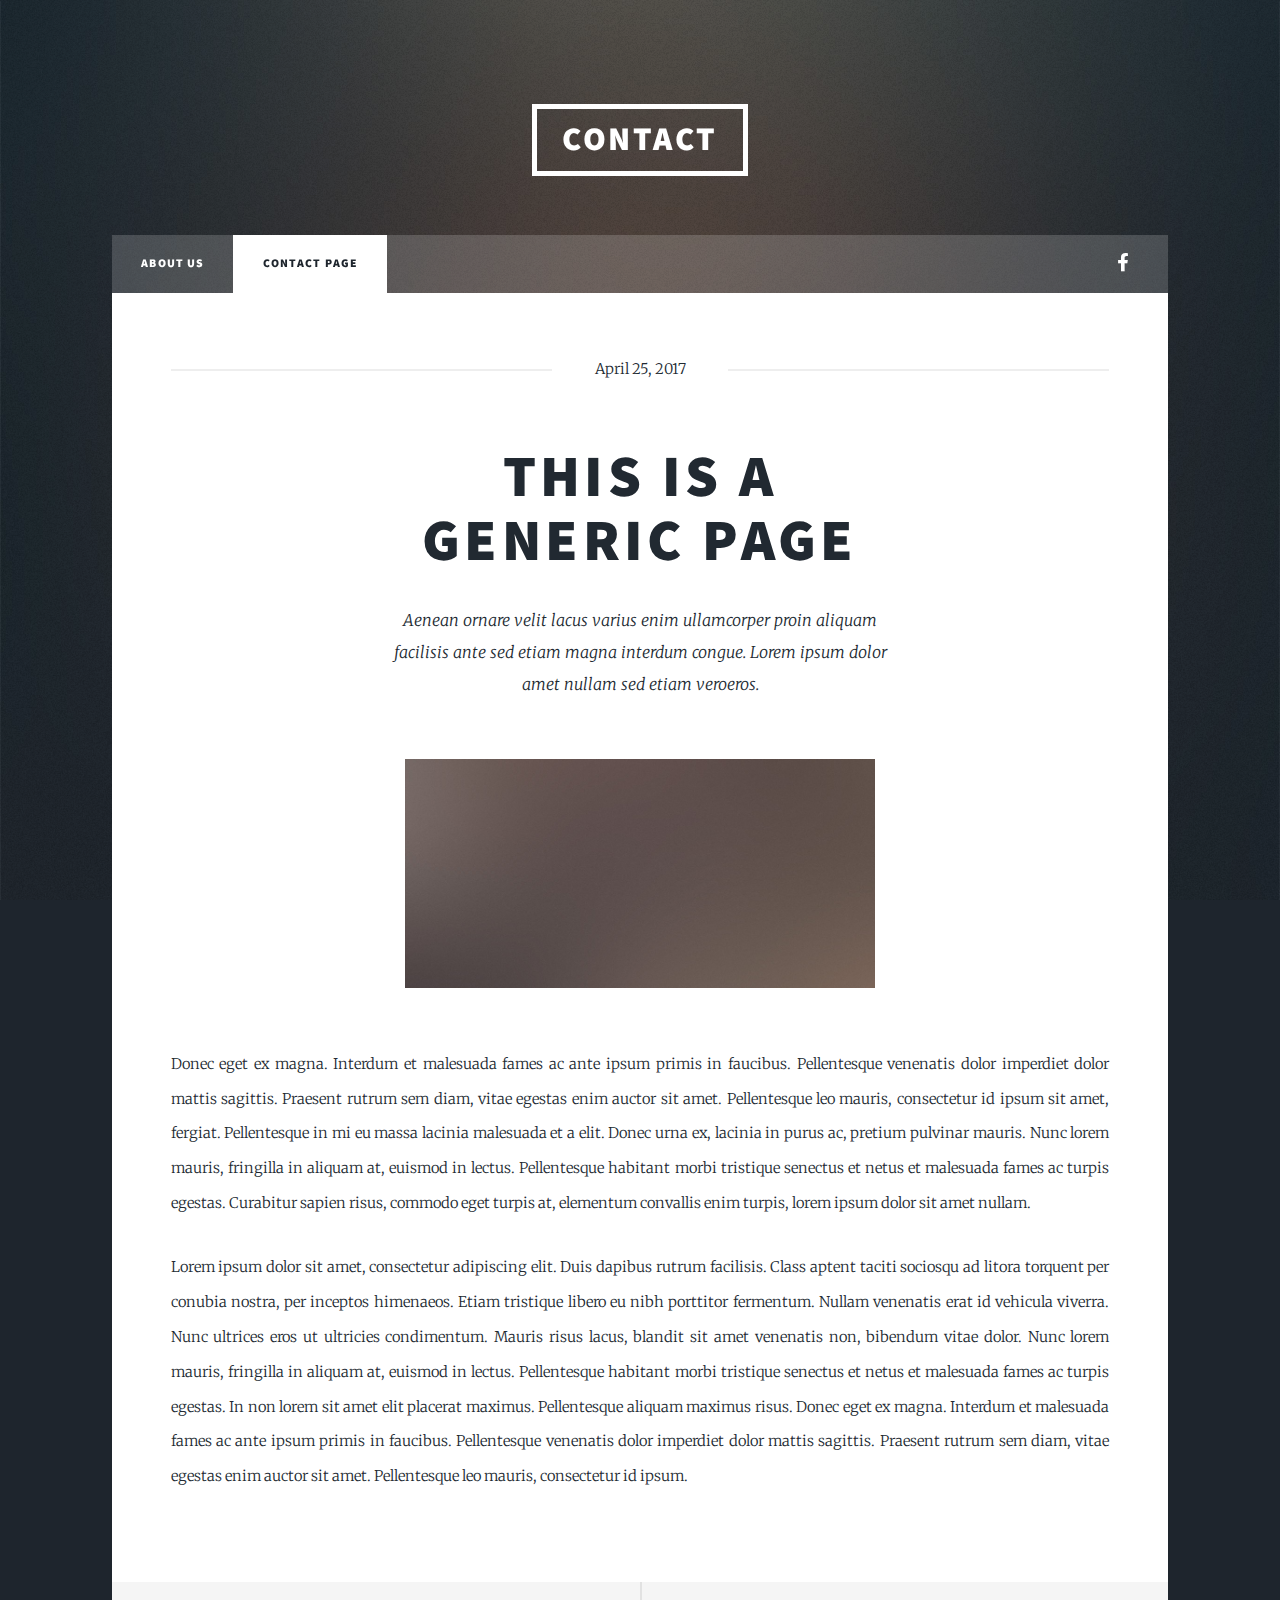
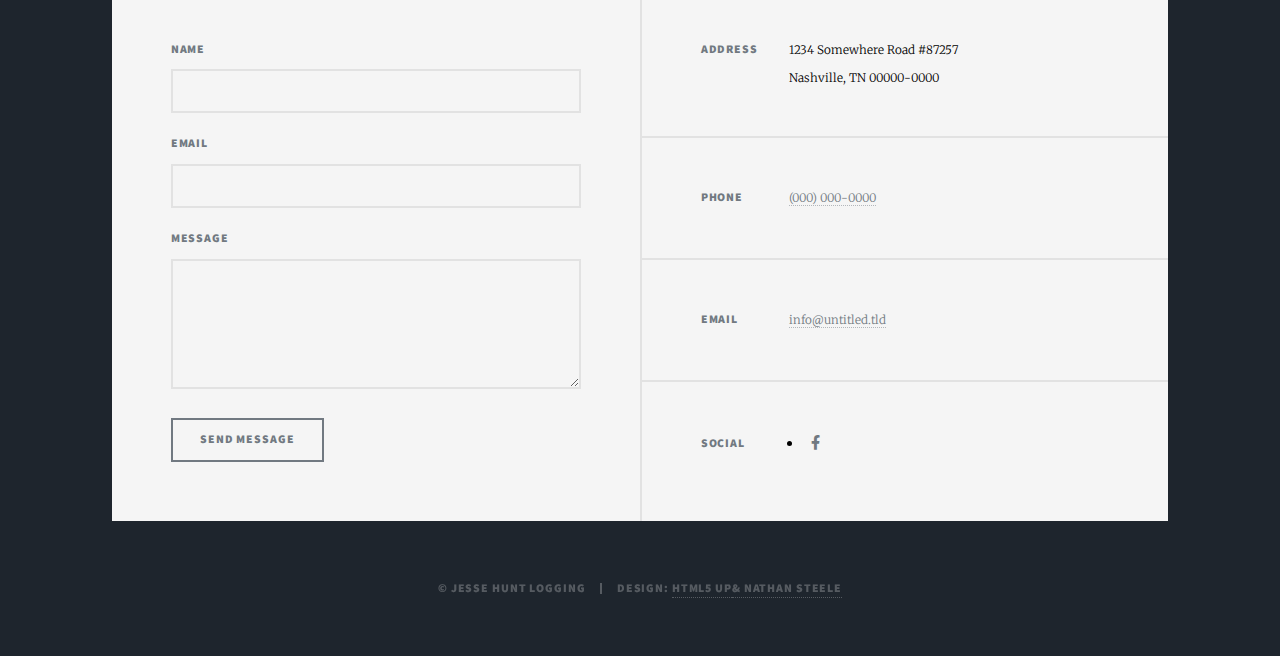
==== commit 7b9255f8: "Pushing updates" ====
--- a/contact.html
+++ b/contact.html
@@ -16,7 +16,6 @@
 
 		<!-- Wrapper -->
 			<div id="wrapper">
-
 				<!-- Header -->
 					<header id="header">
 						<a href="index.html" class="logo">Contact</a>
@@ -27,13 +26,9 @@
 						<ul class="links">
 							<li><a href="index.html">About Us</a></li>
 							<li class="active"><a href="contact.html">Contact Page</a></li>
-							<!-- <li><a href="elements.html">Elements Reference</a></li> -->
 						</ul>
 						<ul class="icons">
-							<li><a href="#" class="icon brands fa-twitter"><span class="label">Twitter</span></a></li>
-							<li><a href="#" class="icon brands fa-facebook-f"><span class="label">Facebook</span></a></li>
-							<li><a href="#" class="icon brands fa-instagram"><span class="label">Instagram</span></a></li>
-							<li><a href="#" class="icon brands fa-github"><span class="label">GitHub</span></a></li>
+							<li><a href="https://www.facebook.com/pages/Jesse-Hunt-Logging-LLC/1420286518191304?eid=ARCP0UdE-UUl0-H_TORnYC_q8GRT9ZQFhPbQYvpblbxBcdUbceg63qnP4ATiwDEEyAuNSBU6Bs7VBafp&timeline_context_item_type=intro_card_work&timeline_context_item_source=1381691222&fref=tag" class="icon brands fa-facebook-f"><span class="label">Facebook</span></a></li>
 						</ul>
 					</nav>
 
@@ -96,20 +91,17 @@
 							</section>
 							<section>
 								<h3>Social</h3>
-								<ul class="icons alt">
-									<li><a href="#" class="icon brands alt fa-twitter"><span class="label">Twitter</span></a></li>
-									<li><a href="#" class="icon brands alt fa-facebook-f"><span class="label">Facebook</span></a></li>
-									<li><a href="#" class="icon brands alt fa-instagram"><span class="label">Instagram</span></a></li>
-									<li><a href="#" class="icon brands alt fa-github"><span class="label">GitHub</span></a></li>
+								<ul class="icons_alt">
+									<li><a href="https://www.facebook.com/pages/Jesse-Hunt-Logging-LLC/1420286518191304?eid=ARCP0UdE-UUl0-H_TORnYC_q8GRT9ZQFhPbQYvpblbxBcdUbceg63qnP4ATiwDEEyAuNSBU6Bs7VBafp&timeline_context_item_type=intro_card_work&timeline_context_item_source=1381691222&fref=tag" class="icon brands fa-facebook-f"><span class="label">Facebook</span></a></li>
 								</ul>
 							</section>
 						</section>
 					</footer>
 
 				<!-- Copyright -->
-					<div id="copyright">
-						<ul><li>&copy; Untitled</li><li>Design: <a href="https://html5up.net">HTML5 UP</a></li></ul>
-					</div>
+				<div id="copyright">
+					<ul><li>&copy; Jesse Hunt Logging</li><li>Design: <a href="https://html5up.net">HTML5 UP</a><a href="https://nathansteele.dev">& Nathan Steele</a></li></ul>
+				</div>
 
 			</div>
 
--- a/assets/css/main.css
+++ b/assets/css/main.css
@@ -1,10 +1,10 @@
 @import url(fontawesome-all.min.css);
 @import url("https://fonts.googleapis.com/css?family=Merriweather:300,700,300italic,700italic|Source+Sans+Pro:900");
 
-/*
-	Massively by HTML5 UP
-	html5up.net | @ajlkn
-	Free for personal and commercial use under the CCA 3.0 license (html5up.net/license)
+/*
+	Massively by HTML5 UP
+	html5up.net | @ajlkn
+	Free for personal and commercial use under the CCA 3.0 license (html5up.net/license)
 */
 
 html, body, div, span, applet, object,
@@ -2643,7 +2643,11 @@
 			}
 
 			.image.main img {
-				width: 100%;
+				display: block;
+				margin-left: auto;
+				margin-right: auto;
+				width: 50%;
+				
 			}
 
 		@media screen and (max-width: 736px) {
@@ -3055,12 +3059,12 @@
 
 			table.alt tbody tr td {
 				border: solid 1px;
-				border-left-width: 0;
+				border-left-width: 5px;
 				border-top-width: 0;
 			}
 
 				table.alt tbody tr td:first-child {
-					border-left-width: 1px;
+					border-left-width: 3px;
 				}
 
 			table.alt tbody tr:first-child td {
@@ -3096,7 +3100,7 @@
 	}
 
 	table.alt tbody tr td {
-		border-color: #eeeeee;
+		border-color: solid black;
 	}
 
 /* Pagination */
@@ -3776,6 +3780,7 @@
 
 		#main > footer {
 			text-align: center;
+			margin-right: 15%;
 		}
 
 		#main > .post {
@@ -3954,7 +3959,7 @@
 		display: -ms-flex;
 		display: flex;
 		background-color: #f5f5f5;
-		color: #909498;
+		color: black;
 		cursor: default;
 		position: relative;
 		margin: 0 auto;
